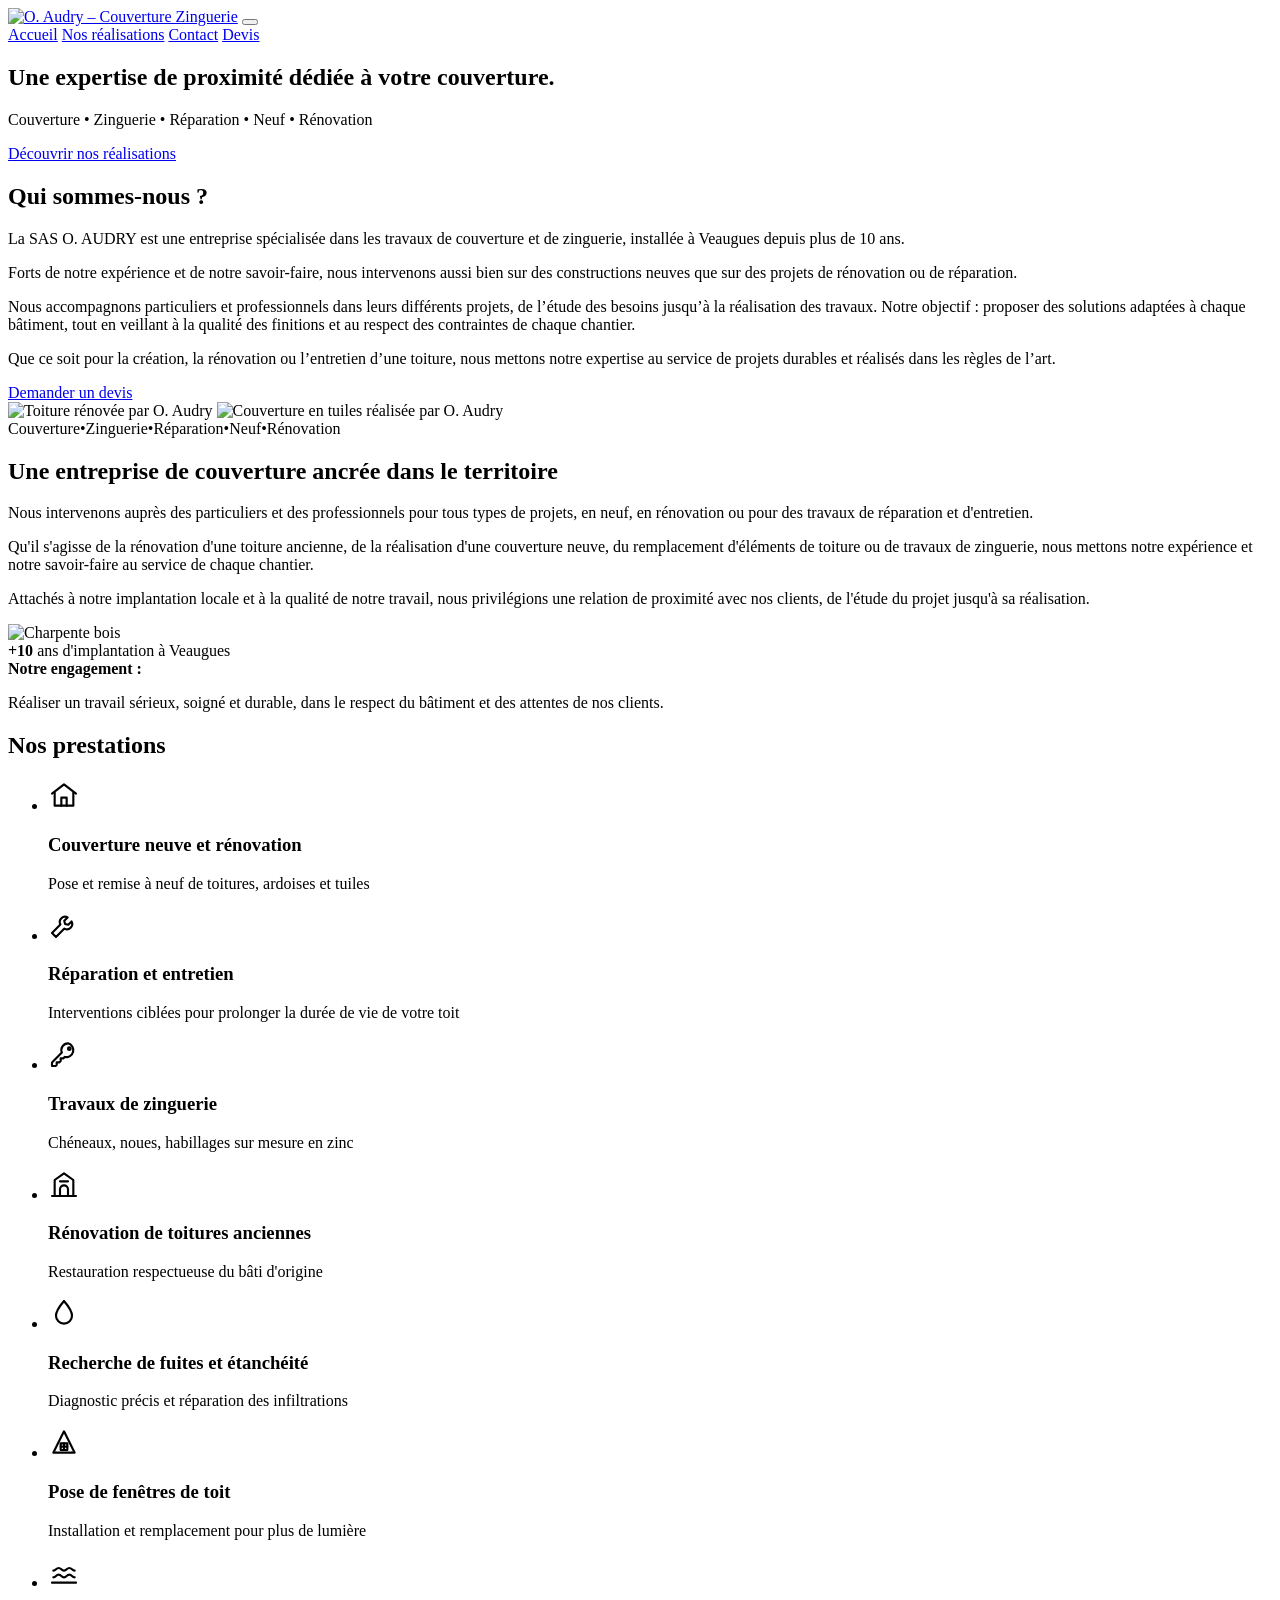
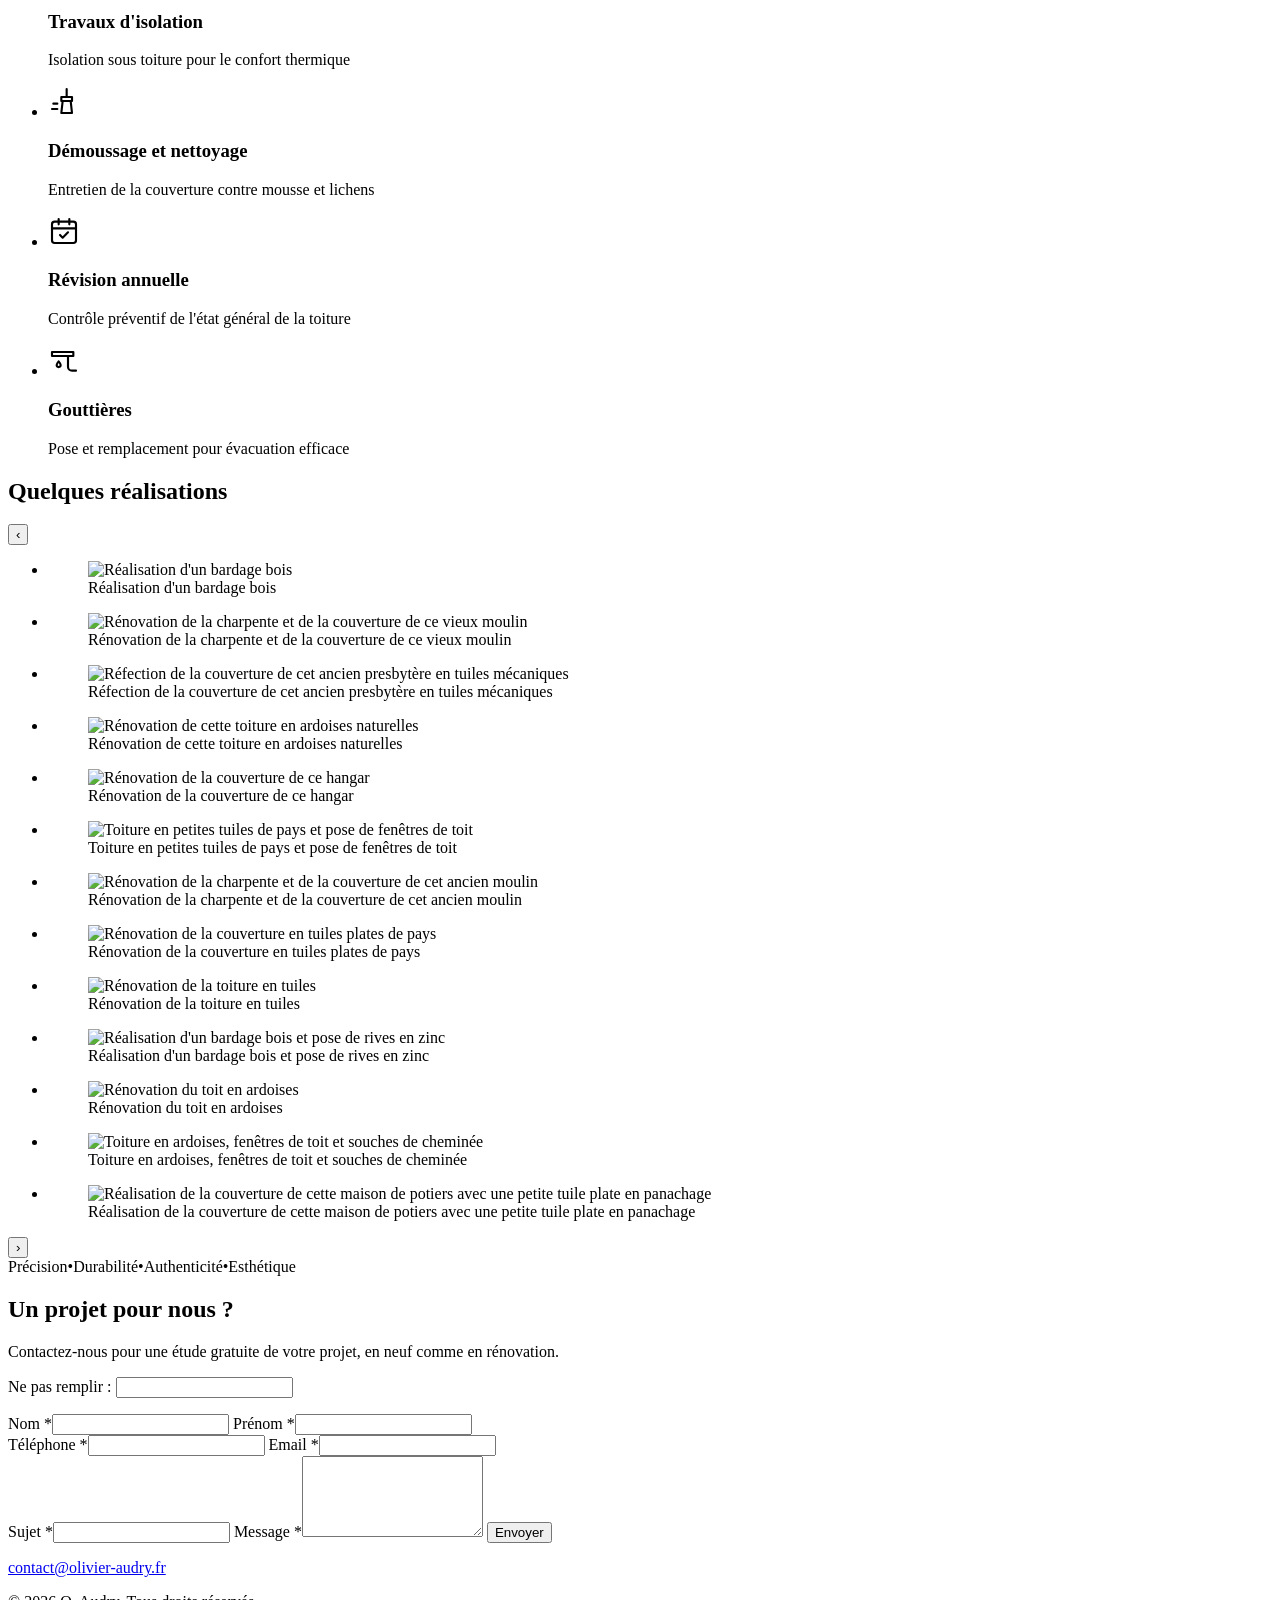
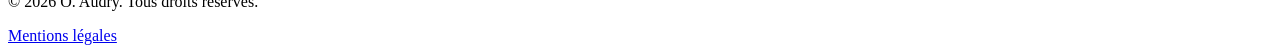
==== site/index.html @ d24fd092 "Formulaire de contact envoyé par e-mail via FormSubmit Co-Authored-By: Claude Opus 5.5 <noreply@anth" ====
<!doctype html>
<html lang="fr">
<head>
  <meta charset="utf-8">
  <meta name="viewport" content="width=device-width, initial-scale=1">
  <title>O. Audry – Couverture et zinguerie à Veaugues (18)</title>
  <meta name="description" content="SAS O. Audry, couvreur-zingueur à Veaugues depuis plus de 10 ans : couverture neuve et rénovation, zinguerie, réparation, entretien de toiture. Devis gratuit.">
  <meta property="og:title" content="O. Audry – Couverture et zinguerie à Veaugues (18)">
  <meta property="og:description" content="SAS O. Audry, couvreur-zingueur à Veaugues depuis plus de 10 ans : couverture neuve et rénovation, zinguerie, réparation, entretien de toiture. Devis gratuit.">
  <meta property="og:image" content="/images/hero-maison.jpg">
  <link rel="icon" href="/images/logo.png">
  <link rel="preconnect" href="https://fonts.googleapis.com">
  <link rel="preconnect" href="https://fonts.gstatic.com" crossorigin>
  <link href="https://fonts.googleapis.com/css2?family=Fraunces:opsz,wght@9..144,500;9..144,600&family=Instrument+Sans:wght@400;600;700&display=swap" rel="stylesheet">
  <link rel="stylesheet" href="/css/style.css">
</head>
<body>

<header class="entete">
  <div class="conteneur entete-inner">
    <a href="#accueil" class="logo"><img src="/images/logo.png" alt="O. Audry – Couverture Zinguerie" width="160" height="78"></a>
    <button class="menu-bouton" aria-expanded="false" aria-controls="menu" aria-label="Ouvrir le menu">
      <span></span><span></span><span></span>
    </button>
    <nav id="menu" class="menu">
      <a href="#accueil">Accueil</a>
      <a href="#realisations">Nos réalisations</a>
      <a href="#contact">Contact</a>
      <a href="#contact" class="bouton bouton-contour">Devis</a>
    </nav>
  </div>
</header>

<main>

  <section id="accueil" class="hero" style="--hero-image: url('/images/hero-maison.jpg')">
    <div class="conteneur hero-contenu">
      <h1>Une expertise de proximité dédiée à <span class="orange">votre couverture.</span></h1>
      <p class="hero-sous-titre">Couverture • Zinguerie • Réparation • Neuf • Rénovation</p>
      <a href="#realisations" class="bouton">Découvrir nos réalisations</a>
    </div>
  </section>

  <section class="section qui">
    <div class="conteneur">
      <h2>Qui sommes-nous ?</h2>
      <div class="qui-texte">
        <p>La SAS O. AUDRY est une entreprise spécialisée dans les travaux de couverture et de zinguerie, installée à Veaugues depuis plus de 10 ans.</p>
        <p>Forts de notre expérience et de notre savoir-faire, nous intervenons aussi bien sur des constructions neuves que sur des projets de rénovation ou de réparation.</p>
        <p>Nous accompagnons particuliers et professionnels dans leurs différents projets, de l’étude des besoins jusqu’à la réalisation des travaux. Notre objectif : proposer des solutions adaptées à chaque bâtiment, tout en veillant à la qualité des finitions et au respect des contraintes de chaque chantier.</p>
        <p>Que ce soit pour la création, la rénovation ou l’entretien d’une toiture, nous mettons notre expertise au service de projets durables et réalisés dans les règles de l’art.</p>
      </div>
      <a href="#contact" class="bouton">Demander un devis</a>
      <div class="qui-photos">
        <img src="/images/apropos-1.jpg" alt="Toiture rénovée par O. Audry" loading="lazy">
        <img src="/images/apropos-2.jpg" alt="Couverture en tuiles réalisée par O. Audry" loading="lazy">
      </div>
    </div>
  </section>

  <div class="bandeau"><span>Couverture</span><span class="sep">•</span><span>Zinguerie</span><span class="sep">•</span><span>Réparation</span><span class="sep">•</span><span>Neuf</span><span class="sep">•</span><span>Rénovation</span></div>

  <section class="section entreprise">
    <div class="conteneur entreprise-grille">
      <div class="entreprise-texte">
        <h2>Une entreprise de couverture ancrée <span class="orange">dans le territoire</span></h2>
        <p>Nous intervenons auprès des particuliers et des professionnels pour tous types de projets, en neuf, en rénovation ou pour des travaux de réparation et d&#x27;entretien.</p>
        <p>Qu&#x27;il s&#x27;agisse de la rénovation d&#x27;une toiture ancienne, de la réalisation d&#x27;une couverture neuve, du remplacement d&#x27;éléments de toiture ou de travaux de zinguerie, nous mettons notre expérience et notre savoir-faire au service de chaque chantier.</p>
        <p>Attachés à notre implantation locale et à la qualité de notre travail, nous privilégions une relation de proximité avec nos clients, de l&#x27;étude du projet jusqu&#x27;à sa réalisation.</p>
      </div>
      <div class="entreprise-visuel">
        <img src="/images/charpente.jpg" alt="Charpente bois" loading="lazy">
        <div class="chiffre">
          <strong>+10</strong>
          <span>ans d&#x27;implantation à Veaugues</span>
        </div>
      </div>
    </div>
    <div class="conteneur">
      <div class="engagement">
        <strong>Notre engagement :</strong>
        <p>Réaliser un travail sérieux, soigné et durable, dans le respect du bâtiment et des attentes de nos clients.</p>
      </div>
    </div>
  </section>

  <section id="prestations" class="section prestations">
    <div class="conteneur">
      <h2>Nos prestations</h2>
      <ul class="prestations-grille">
        <li><svg viewBox="0 0 24 24" width="32" height="32" fill="none" stroke="currentColor" stroke-width="1.6" stroke-linecap="round" stroke-linejoin="round" aria-hidden="true"><path d="M3 11 12 4l9 7"/><path d="M5 10v10h14V10"/><path d="M10 20v-6h4v6"/></svg><div><h3>Couverture neuve et rénovation</h3><p>Pose et remise à neuf de toitures, ardoises et tuiles</p></div></li>
        <li><svg viewBox="0 0 24 24" width="32" height="32" fill="none" stroke="currentColor" stroke-width="1.6" stroke-linecap="round" stroke-linejoin="round" aria-hidden="true"><path d="M14.7 6.3a4 4 0 0 0-5.4 5.4L3 18l3 3 6.3-6.3a4 4 0 0 0 5.4-5.4l-2.5 2.5-2.4-.6-.6-2.4z"/></svg><div><h3>Réparation et entretien</h3><p>Interventions ciblées pour prolonger la durée de vie de votre toit</p></div></li>
        <li><svg viewBox="0 0 24 24" width="32" height="32" fill="none" stroke="currentColor" stroke-width="1.6" stroke-linecap="round" stroke-linejoin="round" aria-hidden="true"><path d="M15 4a5 5 0 0 0-4.6 6.9L3 18.3V21h2.7l.8-.8v-1.9h1.9l1.1-1.1v-1.9h1.9l1.1-1.1A5 5 0 1 0 15 4z"/><circle cx="16" cy="8" r="1"/></svg><div><h3>Travaux de zinguerie</h3><p>Chéneaux, noues, habillages sur mesure en zinc</p></div></li>
        <li><svg viewBox="0 0 24 24" width="32" height="32" fill="none" stroke="currentColor" stroke-width="1.6" stroke-linecap="round" stroke-linejoin="round" aria-hidden="true"><path d="M3 21h18"/><path d="M5 21V9l7-5 7 5v12"/><path d="M9 21v-5a3 3 0 0 1 6 0v5"/><path d="M9 10h6"/></svg><div><h3>Rénovation de toitures anciennes</h3><p>Restauration respectueuse du bâti d&#x27;origine</p></div></li>
        <li><svg viewBox="0 0 24 24" width="32" height="32" fill="none" stroke="currentColor" stroke-width="1.6" stroke-linecap="round" stroke-linejoin="round" aria-hidden="true"><path d="M12 3s6 7 6 11a6 6 0 0 1-12 0c0-4 6-11 6-11z"/></svg><div><h3>Recherche de fuites et étanchéité</h3><p>Diagnostic précis et réparation des infiltrations</p></div></li>
        <li><svg viewBox="0 0 24 24" width="32" height="32" fill="none" stroke="currentColor" stroke-width="1.6" stroke-linecap="round" stroke-linejoin="round" aria-hidden="true"><path d="M4 20 12 4l8 16z"/><path d="M9.5 13h5v5h-5z"/><path d="M12 13v5M9.5 15.5h5"/></svg><div><h3>Pose de fenêtres de toit</h3><p>Installation et remplacement pour plus de lumière</p></div></li>
        <li><svg viewBox="0 0 24 24" width="32" height="32" fill="none" stroke="currentColor" stroke-width="1.6" stroke-linecap="round" stroke-linejoin="round" aria-hidden="true"><path d="M3 20h18"/><path d="M4 16c2 0 2-2 4-2s2 2 4 2 2-2 4-2 2 2 4 2"/><path d="M4 11c2 0 2-2 4-2s2 2 4 2 2-2 4-2 2 2 4 2"/></svg><div><h3>Travaux d&#x27;isolation</h3><p>Isolation sous toiture pour le confort thermique</p></div></li>
        <li><svg viewBox="0 0 24 24" width="32" height="32" fill="none" stroke="currentColor" stroke-width="1.6" stroke-linecap="round" stroke-linejoin="round" aria-hidden="true"><path d="M14 3v6"/><path d="M10 9h8v3h-8z"/><path d="M11 12l-1 9h8l-1-9"/><path d="M4 14h3M3 18h4"/></svg><div><h3>Démoussage et nettoyage</h3><p>Entretien de la couverture contre mousse et lichens</p></div></li>
        <li><svg viewBox="0 0 24 24" width="32" height="32" fill="none" stroke="currentColor" stroke-width="1.6" stroke-linecap="round" stroke-linejoin="round" aria-hidden="true"><rect x="3" y="5" width="18" height="16" rx="2"/><path d="M3 10h18M8 3v4M16 3v4"/><path d="m9 15 2 2 4-4"/></svg><div><h3>Révision annuelle</h3><p>Contrôle préventif de l&#x27;état général de la toiture</p></div></li>
        <li><svg viewBox="0 0 24 24" width="32" height="32" fill="none" stroke="currentColor" stroke-width="1.6" stroke-linecap="round" stroke-linejoin="round" aria-hidden="true"><path d="M3 6h16v3H3z"/><path d="M15 9v8a3 3 0 0 0 3 3h3"/><path d="M8 13s-1.5 1.8-1.5 2.8a1.5 1.5 0 0 0 3 0C9.5 14.8 8 13 8 13z"/></svg><div><h3>Gouttières</h3><p>Pose et remplacement pour évacuation efficace</p></div></li>
      </ul>
    </div>
  </section>

  <section id="realisations" class="section realisations">
    <div class="conteneur">
      <h2>Quelques réalisations</h2>
      <div class="carrousel">
        <button class="carrousel-fleche precedent" aria-label="Réalisation précédente">‹</button>
        <ul class="carrousel-piste">
          <li><figure><img src="/images/real-01-bardage-bois.jpg" alt="Réalisation d&#x27;un bardage bois" loading="lazy"><figcaption>Réalisation d&#x27;un bardage bois</figcaption></figure></li>
          <li><figure><img src="/images/real-02-vieux-moulin.jpg" alt="Rénovation de la charpente et de la couverture de ce vieux moulin" loading="lazy"><figcaption>Rénovation de la charpente et de la couverture de ce vieux moulin</figcaption></figure></li>
          <li><figure><img src="/images/real-03-presbytere.jpg" alt="Réfection de la couverture de cet ancien presbytère en tuiles mécaniques" loading="lazy"><figcaption>Réfection de la couverture de cet ancien presbytère en tuiles mécaniques</figcaption></figure></li>
          <li><figure><img src="/images/real-04-ardoises-naturelles.jpg" alt="Rénovation de cette toiture en ardoises naturelles" loading="lazy"><figcaption>Rénovation de cette toiture en ardoises naturelles</figcaption></figure></li>
          <li><figure><img src="/images/real-05-hangar.jpg" alt="Rénovation de la couverture de ce hangar" loading="lazy"><figcaption>Rénovation de la couverture de ce hangar</figcaption></figure></li>
          <li><figure><img src="/images/real-06-tuiles-de-pays-fenetres.jpg" alt="Toiture en petites tuiles de pays et pose de fenêtres de toit" loading="lazy"><figcaption>Toiture en petites tuiles de pays et pose de fenêtres de toit</figcaption></figure></li>
          <li><figure><img src="/images/real-07-ancien-moulin.jpg" alt="Rénovation de la charpente et de la couverture de cet ancien moulin" loading="lazy"><figcaption>Rénovation de la charpente et de la couverture de cet ancien moulin</figcaption></figure></li>
          <li><figure><img src="/images/real-08-tuiles-plates.jpg" alt="Rénovation de la couverture en tuiles plates de pays" loading="lazy"><figcaption>Rénovation de la couverture en tuiles plates de pays</figcaption></figure></li>
          <li><figure><img src="/images/real-09-toiture-tuiles.jpg" alt="Rénovation de la toiture en tuiles" loading="lazy"><figcaption>Rénovation de la toiture en tuiles</figcaption></figure></li>
          <li><figure><img src="/images/real-10-bardage-rives-zinc.jpg" alt="Réalisation d&#x27;un bardage bois et pose de rives en zinc" loading="lazy"><figcaption>Réalisation d&#x27;un bardage bois et pose de rives en zinc</figcaption></figure></li>
          <li><figure><img src="/images/real-11-toit-ardoises.jpg" alt="Rénovation du toit en ardoises" loading="lazy"><figcaption>Rénovation du toit en ardoises</figcaption></figure></li>
          <li><figure><img src="/images/real-12-ardoises-fenetres-souches.jpg" alt="Toiture en ardoises, fenêtres de toit et souches de cheminée" loading="lazy"><figcaption>Toiture en ardoises, fenêtres de toit et souches de cheminée</figcaption></figure></li>
          <li><figure><img src="/images/real-13-maison-potiers.jpg" alt="Réalisation de la couverture de cette maison de potiers avec une petite tuile plate en panachage" loading="lazy"><figcaption>Réalisation de la couverture de cette maison de potiers avec une petite tuile plate en panachage</figcaption></figure></li>
        </ul>
        <button class="carrousel-fleche suivant" aria-label="Réalisation suivante">›</button>
      </div>
    </div>
  </section>

  <div class="bandeau"><span>Précision</span><span class="sep">•</span><span>Durabilité</span><span class="sep">•</span><span>Authenticité</span><span class="sep">•</span><span>Esthétique</span></div>

  <section id="contact" class="section contact">
    <div class="conteneur conteneur-etroit">
      <h2>Un projet pour nous ?</h2>
      <p class="contact-intro">Contactez-nous pour une étude gratuite de votre projet, en neuf comme en rénovation.</p>
      <form method="POST" action="https://formsubmit.co/olivieraudry@orange.fr" class="formulaire">
        <input type="hidden" name="_subject" value="Nouvelle demande depuis le site olivier-audry.fr">
        <input type="hidden" name="_next" value="https://olivier-audry.fr/merci.html">
        <input type="hidden" name="_template" value="table">
        <p class="cache"><label>Ne pas remplir : <input name="_honey" tabindex="-1" autocomplete="off"></label></p>
        <div class="champs-2">
          <label>Nom *<input type="text" name="nom" required autocomplete="family-name"></label>
          <label>Prénom *<input type="text" name="prenom" required autocomplete="given-name"></label>
        </div>
        <div class="champs-2">
          <label>Téléphone *<input type="tel" name="telephone" required autocomplete="tel"></label>
          <label>Email *<input type="email" name="email" required autocomplete="email"></label>
        </div>
        <label>Sujet *<input type="text" name="sujet" required></label>
        <label>Message *<textarea name="message" rows="5" required></textarea></label>
        <button type="submit" class="bouton">Envoyer</button>
      </form>
      <p class="contact-direct">
        <a href="mailto:contact@olivier-audry.fr">contact@olivier-audry.fr</a>
      </p>
    </div>
  </section>

</main>

<footer class="pied">
  <div class="conteneur pied-inner">
    <p>© 2026 O. Audry. Tous droits réservés.</p>
    <a href="/mentions-legales.html">Mentions légales</a>
  </div>
</footer>

<script src="/js/main.js"></script>
</body>
</html>
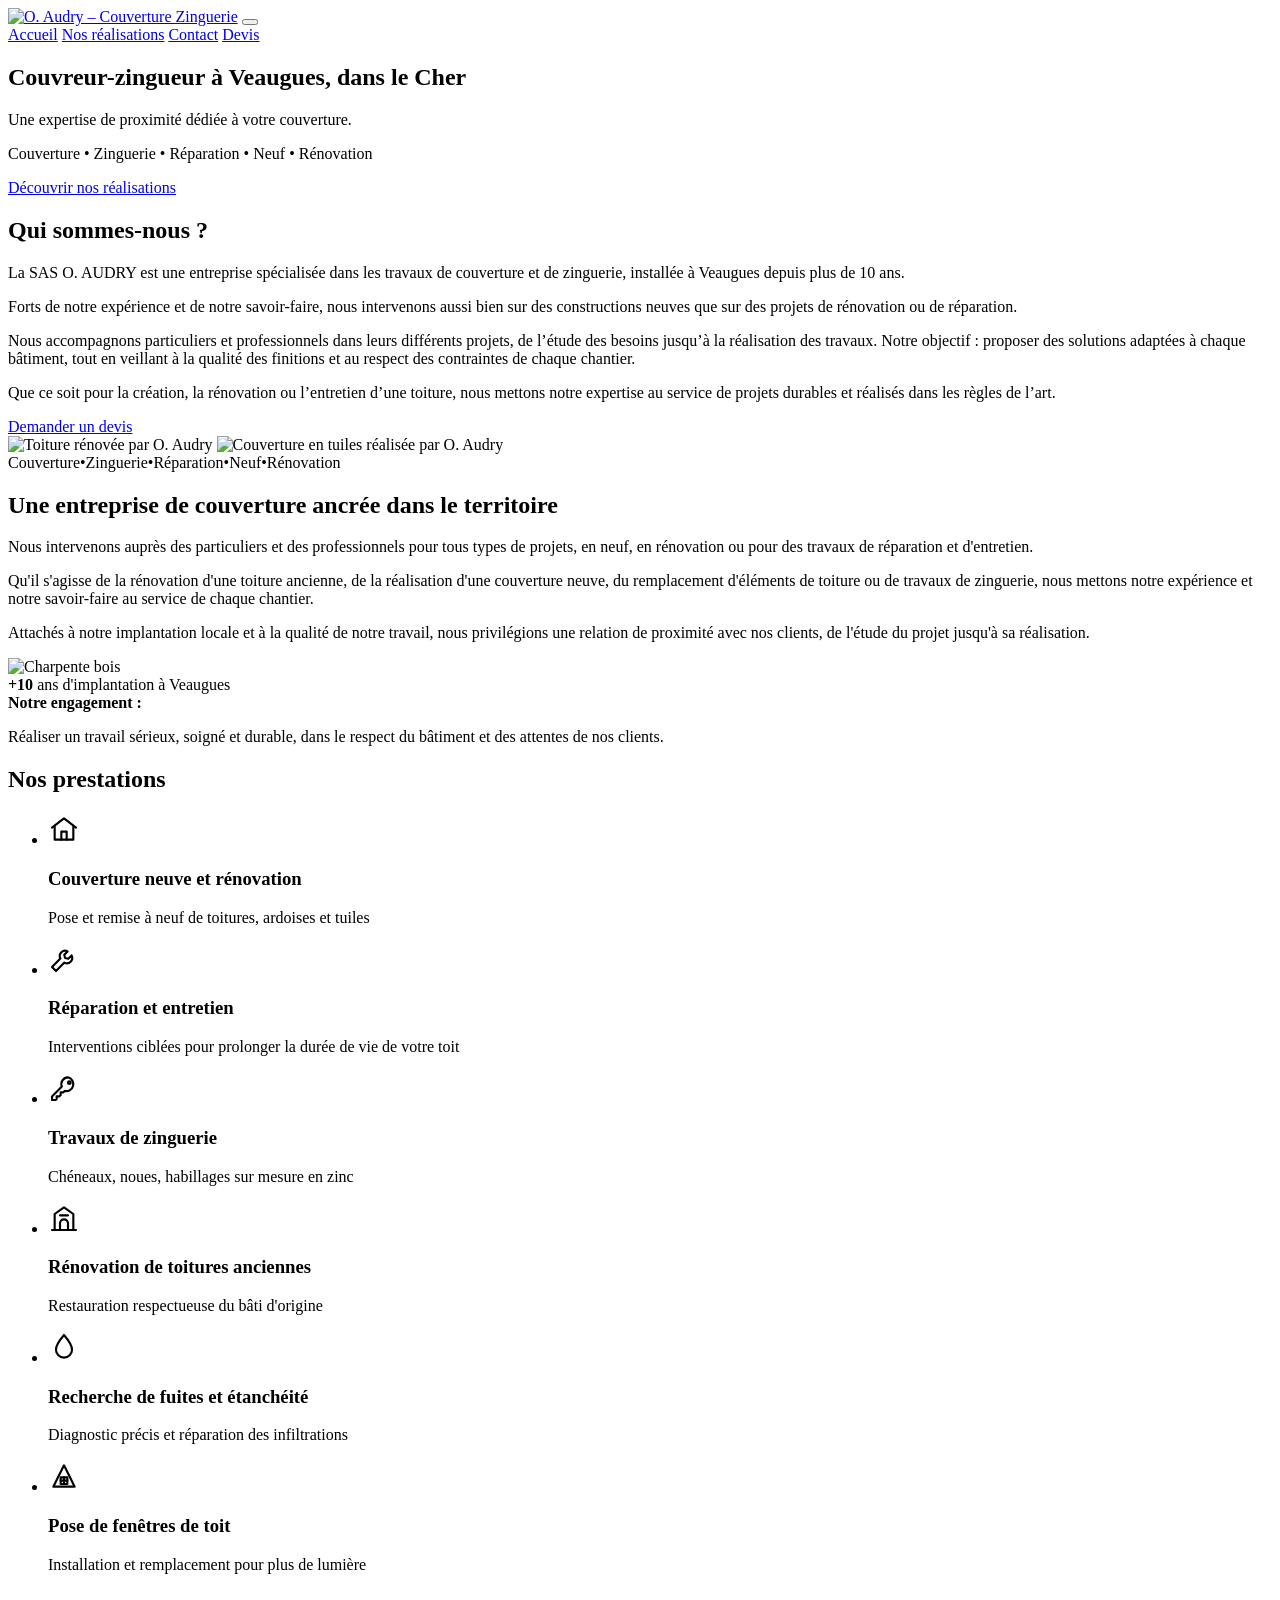
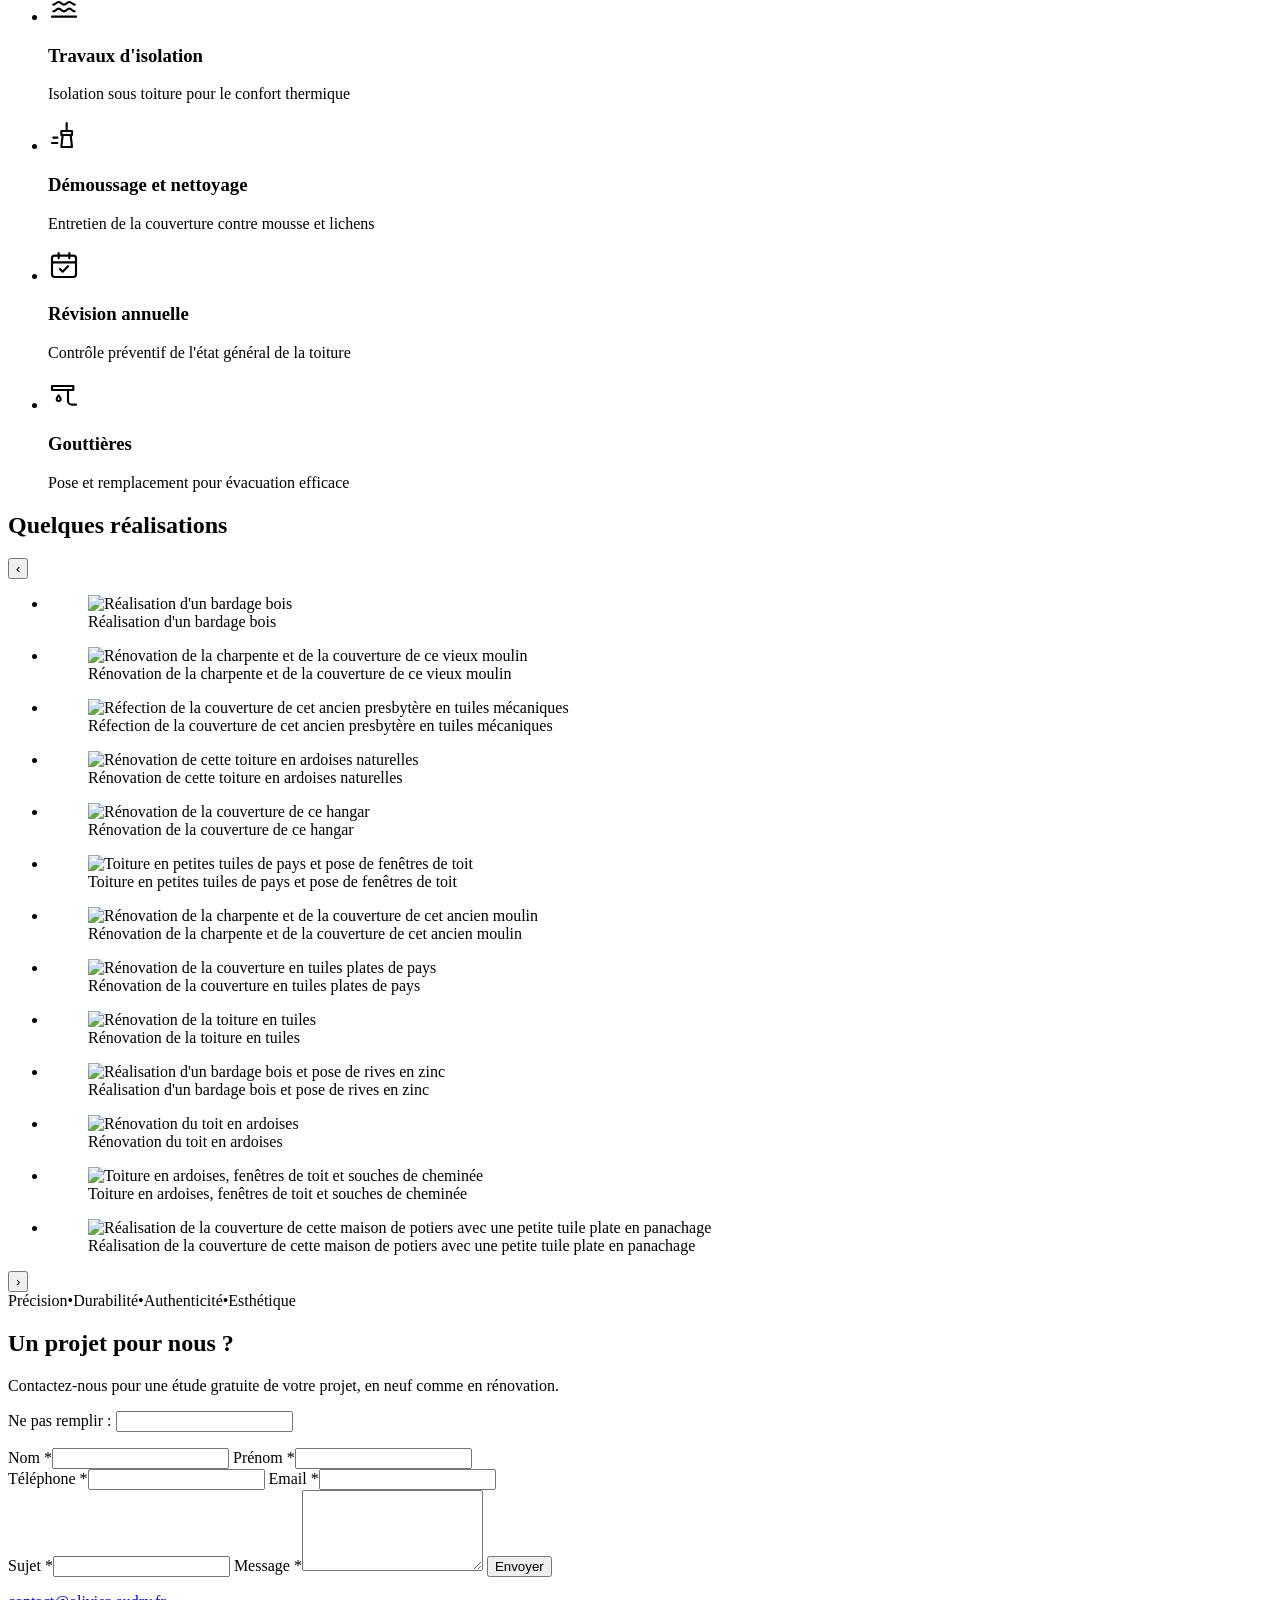
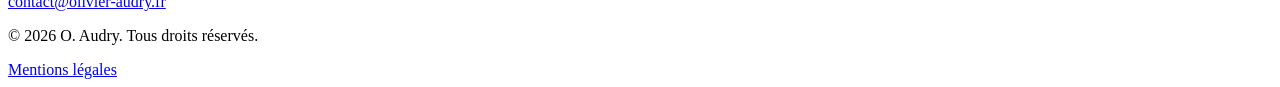
==== commit fef10a3f: "Référencement : titre et H1 ciblés, fiche entreprise schema.org, sitemap, robots, photos allégées Co" ====
--- a/site/index.html
+++ b/site/index.html
@@ -3,12 +3,127 @@
 <head>
   <meta charset="utf-8">
   <meta name="viewport" content="width=device-width, initial-scale=1">
-  <title>O. Audry – Couverture et zinguerie à Veaugues (18)</title>
-  <meta name="description" content="SAS O. Audry, couvreur-zingueur à Veaugues depuis plus de 10 ans : couverture neuve et rénovation, zinguerie, réparation, entretien de toiture. Devis gratuit.">
-  <meta property="og:title" content="O. Audry – Couverture et zinguerie à Veaugues (18)">
-  <meta property="og:description" content="SAS O. Audry, couvreur-zingueur à Veaugues depuis plus de 10 ans : couverture neuve et rénovation, zinguerie, réparation, entretien de toiture. Devis gratuit.">
-  <meta property="og:image" content="/images/hero-maison.jpg">
+  <title>Couvreur zingueur à Veaugues (18) – O. Audry</title>
+  <meta name="description" content="O. Audry, couvreur-zingueur à Veaugues (Cher) depuis plus de 10 ans : couverture neuve et rénovation, zinguerie, réparation et entretien de toiture. Devis gratuit.">
+  <link rel="canonical" href="https://olivier-audry.fr/">
+  <meta property="og:type" content="website">
+  <meta property="og:locale" content="fr_FR">
+  <meta property="og:site_name" content="O. Audry – Couverture Zinguerie">
+  <meta property="og:url" content="https://olivier-audry.fr/">
+  <meta property="og:title" content="Couvreur zingueur à Veaugues (18) – O. Audry">
+  <meta property="og:description" content="O. Audry, couvreur-zingueur à Veaugues (Cher) depuis plus de 10 ans : couverture neuve et rénovation, zinguerie, réparation et entretien de toiture. Devis gratuit.">
+  <meta property="og:image" content="https://olivier-audry.fr/images/hero-maison.jpg">
+  <meta name="twitter:card" content="summary_large_image">
+  <meta name="theme-color" content="#df5b15">
   <link rel="icon" href="/images/logo.png">
+  <link rel="preload" as="image" href="/images/hero-maison.jpg">
+  <script type="application/ld+json">{
+  "@context": "https://schema.org",
+  "@type": "RoofingContractor",
+  "@id": "https://olivier-audry.fr/#entreprise",
+  "name": "O. Audry – Couverture Zinguerie",
+  "legalName": "SASU O. AUDRY",
+  "description": "O. Audry, couvreur-zingueur à Veaugues (Cher) depuis plus de 10 ans : couverture neuve et rénovation, zinguerie, réparation et entretien de toiture. Devis gratuit.",
+  "url": "https://olivier-audry.fr/",
+  "logo": "https://olivier-audry.fr/images/logo.png",
+  "image": "https://olivier-audry.fr/images/hero-maison.jpg",
+  "email": "contact@olivier-audry.fr",
+  "vatID": "FR35808145064",
+  "address": {
+    "@type": "PostalAddress",
+    "streetAddress": "29 Route de Vinon",
+    "postalCode": "18300",
+    "addressLocality": "Veaugues",
+    "addressRegion": "Centre-Val de Loire",
+    "addressCountry": "FR"
+  },
+  "areaServed": {
+    "@type": "AdministrativeArea",
+    "name": "Cher (18)"
+  },
+  "makesOffer": [
+    {
+      "@type": "Offer",
+      "itemOffered": {
+        "@type": "Service",
+        "name": "Couverture neuve et rénovation",
+        "description": "Pose et remise à neuf de toitures, ardoises et tuiles"
+      }
+    },
+    {
+      "@type": "Offer",
+      "itemOffered": {
+        "@type": "Service",
+        "name": "Réparation et entretien",
+        "description": "Interventions ciblées pour prolonger la durée de vie de votre toit"
+      }
+    },
+    {
+      "@type": "Offer",
+      "itemOffered": {
+        "@type": "Service",
+        "name": "Travaux de zinguerie",
+        "description": "Chéneaux, noues, habillages sur mesure en zinc"
+      }
+    },
+    {
+      "@type": "Offer",
+      "itemOffered": {
+        "@type": "Service",
+        "name": "Rénovation de toitures anciennes",
+        "description": "Restauration respectueuse du bâti d'origine"
+      }
+    },
+    {
+      "@type": "Offer",
+      "itemOffered": {
+        "@type": "Service",
+        "name": "Recherche de fuites et étanchéité",
+        "description": "Diagnostic précis et réparation des infiltrations"
+      }
+    },
+    {
+      "@type": "Offer",
+      "itemOffered": {
+        "@type": "Service",
+        "name": "Pose de fenêtres de toit",
+        "description": "Installation et remplacement pour plus de lumière"
+      }
+    },
+    {
+      "@type": "Offer",
+      "itemOffered": {
+        "@type": "Service",
+        "name": "Travaux d'isolation",
+        "description": "Isolation sous toiture pour le confort thermique"
+      }
+    },
+    {
+      "@type": "Offer",
+      "itemOffered": {
+        "@type": "Service",
+        "name": "Démoussage et nettoyage",
+        "description": "Entretien de la couverture contre mousse et lichens"
+      }
+    },
+    {
+      "@type": "Offer",
+      "itemOffered": {
+        "@type": "Service",
+        "name": "Révision annuelle",
+        "description": "Contrôle préventif de l'état général de la toiture"
+      }
+    },
+    {
+      "@type": "Offer",
+      "itemOffered": {
+        "@type": "Service",
+        "name": "Gouttières",
+        "description": "Pose et remplacement pour évacuation efficace"
+      }
+    }
+  ]
+}</script>
   <link rel="preconnect" href="https://fonts.googleapis.com">
   <link rel="preconnect" href="https://fonts.gstatic.com" crossorigin>
   <link href="https://fonts.googleapis.com/css2?family=Fraunces:opsz,wght@9..144,500;9..144,600&family=Instrument+Sans:wght@400;600;700&display=swap" rel="stylesheet">
@@ -35,7 +150,8 @@
 
   <section id="accueil" class="hero" style="--hero-image: url('/images/hero-maison.jpg')">
     <div class="conteneur hero-contenu">
-      <h1>Une expertise de proximité dédiée à <span class="orange">votre couverture.</span></h1>
+      <h1 class="hero-surtitre">Couvreur-zingueur à Veaugues, dans le Cher</h1>
+      <p class="hero-titre">Une expertise de proximité dédiée à <span class="orange">votre couverture.</span></p>
       <p class="hero-sous-titre">Couverture • Zinguerie • Réparation • Neuf • Rénovation</p>
       <a href="#realisations" class="bouton">Découvrir nos réalisations</a>
     </div>
@@ -108,19 +224,19 @@
       <div class="carrousel">
         <button class="carrousel-fleche precedent" aria-label="Réalisation précédente">‹</button>
         <ul class="carrousel-piste">
-          <li><figure><img src="/images/real-01-bardage-bois.jpg" alt="Réalisation d&#x27;un bardage bois" loading="lazy"><figcaption>Réalisation d&#x27;un bardage bois</figcaption></figure></li>
-          <li><figure><img src="/images/real-02-vieux-moulin.jpg" alt="Rénovation de la charpente et de la couverture de ce vieux moulin" loading="lazy"><figcaption>Rénovation de la charpente et de la couverture de ce vieux moulin</figcaption></figure></li>
-          <li><figure><img src="/images/real-03-presbytere.jpg" alt="Réfection de la couverture de cet ancien presbytère en tuiles mécaniques" loading="lazy"><figcaption>Réfection de la couverture de cet ancien presbytère en tuiles mécaniques</figcaption></figure></li>
-          <li><figure><img src="/images/real-04-ardoises-naturelles.jpg" alt="Rénovation de cette toiture en ardoises naturelles" loading="lazy"><figcaption>Rénovation de cette toiture en ardoises naturelles</figcaption></figure></li>
-          <li><figure><img src="/images/real-05-hangar.jpg" alt="Rénovation de la couverture de ce hangar" loading="lazy"><figcaption>Rénovation de la couverture de ce hangar</figcaption></figure></li>
-          <li><figure><img src="/images/real-06-tuiles-de-pays-fenetres.jpg" alt="Toiture en petites tuiles de pays et pose de fenêtres de toit" loading="lazy"><figcaption>Toiture en petites tuiles de pays et pose de fenêtres de toit</figcaption></figure></li>
-          <li><figure><img src="/images/real-07-ancien-moulin.jpg" alt="Rénovation de la charpente et de la couverture de cet ancien moulin" loading="lazy"><figcaption>Rénovation de la charpente et de la couverture de cet ancien moulin</figcaption></figure></li>
-          <li><figure><img src="/images/real-08-tuiles-plates.jpg" alt="Rénovation de la couverture en tuiles plates de pays" loading="lazy"><figcaption>Rénovation de la couverture en tuiles plates de pays</figcaption></figure></li>
-          <li><figure><img src="/images/real-09-toiture-tuiles.jpg" alt="Rénovation de la toiture en tuiles" loading="lazy"><figcaption>Rénovation de la toiture en tuiles</figcaption></figure></li>
-          <li><figure><img src="/images/real-10-bardage-rives-zinc.jpg" alt="Réalisation d&#x27;un bardage bois et pose de rives en zinc" loading="lazy"><figcaption>Réalisation d&#x27;un bardage bois et pose de rives en zinc</figcaption></figure></li>
-          <li><figure><img src="/images/real-11-toit-ardoises.jpg" alt="Rénovation du toit en ardoises" loading="lazy"><figcaption>Rénovation du toit en ardoises</figcaption></figure></li>
-          <li><figure><img src="/images/real-12-ardoises-fenetres-souches.jpg" alt="Toiture en ardoises, fenêtres de toit et souches de cheminée" loading="lazy"><figcaption>Toiture en ardoises, fenêtres de toit et souches de cheminée</figcaption></figure></li>
-          <li><figure><img src="/images/real-13-maison-potiers.jpg" alt="Réalisation de la couverture de cette maison de potiers avec une petite tuile plate en panachage" loading="lazy"><figcaption>Réalisation de la couverture de cette maison de potiers avec une petite tuile plate en panachage</figcaption></figure></li>
+          <li><figure tabindex="0"><img src="/images/real-01-bardage-bois.jpg" alt="Réalisation d&#x27;un bardage bois" loading="lazy"><figcaption>Réalisation d&#x27;un bardage bois</figcaption></figure></li>
+          <li><figure tabindex="0"><img src="/images/real-02-vieux-moulin.jpg" alt="Rénovation de la charpente et de la couverture de ce vieux moulin" loading="lazy"><figcaption>Rénovation de la charpente et de la couverture de ce vieux moulin</figcaption></figure></li>
+          <li><figure tabindex="0"><img src="/images/real-03-presbytere.jpg" alt="Réfection de la couverture de cet ancien presbytère en tuiles mécaniques" loading="lazy"><figcaption>Réfection de la couverture de cet ancien presbytère en tuiles mécaniques</figcaption></figure></li>
+          <li><figure tabindex="0"><img src="/images/real-04-ardoises-naturelles.jpg" alt="Rénovation de cette toiture en ardoises naturelles" loading="lazy"><figcaption>Rénovation de cette toiture en ardoises naturelles</figcaption></figure></li>
+          <li><figure tabindex="0"><img src="/images/real-05-hangar.jpg" alt="Rénovation de la couverture de ce hangar" loading="lazy"><figcaption>Rénovation de la couverture de ce hangar</figcaption></figure></li>
+          <li><figure tabindex="0"><img src="/images/real-06-tuiles-de-pays-fenetres.jpg" alt="Toiture en petites tuiles de pays et pose de fenêtres de toit" loading="lazy"><figcaption>Toiture en petites tuiles de pays et pose de fenêtres de toit</figcaption></figure></li>
+          <li><figure tabindex="0"><img src="/images/real-07-ancien-moulin.jpg" alt="Rénovation de la charpente et de la couverture de cet ancien moulin" loading="lazy"><figcaption>Rénovation de la charpente et de la couverture de cet ancien moulin</figcaption></figure></li>
+          <li><figure tabindex="0"><img src="/images/real-08-tuiles-plates.jpg" alt="Rénovation de la couverture en tuiles plates de pays" loading="lazy"><figcaption>Rénovation de la couverture en tuiles plates de pays</figcaption></figure></li>
+          <li><figure tabindex="0"><img src="/images/real-09-toiture-tuiles.jpg" alt="Rénovation de la toiture en tuiles" loading="lazy"><figcaption>Rénovation de la toiture en tuiles</figcaption></figure></li>
+          <li><figure tabindex="0"><img src="/images/real-10-bardage-rives-zinc.jpg" alt="Réalisation d&#x27;un bardage bois et pose de rives en zinc" loading="lazy"><figcaption>Réalisation d&#x27;un bardage bois et pose de rives en zinc</figcaption></figure></li>
+          <li><figure tabindex="0"><img src="/images/real-11-toit-ardoises.jpg" alt="Rénovation du toit en ardoises" loading="lazy"><figcaption>Rénovation du toit en ardoises</figcaption></figure></li>
+          <li><figure tabindex="0"><img src="/images/real-12-ardoises-fenetres-souches.jpg" alt="Toiture en ardoises, fenêtres de toit et souches de cheminée" loading="lazy"><figcaption>Toiture en ardoises, fenêtres de toit et souches de cheminée</figcaption></figure></li>
+          <li><figure tabindex="0"><img src="/images/real-13-maison-potiers.jpg" alt="Réalisation de la couverture de cette maison de potiers avec une petite tuile plate en panachage" loading="lazy"><figcaption>Réalisation de la couverture de cette maison de potiers avec une petite tuile plate en panachage</figcaption></figure></li>
         </ul>
         <button class="carrousel-fleche suivant" aria-label="Réalisation suivante">›</button>
       </div>
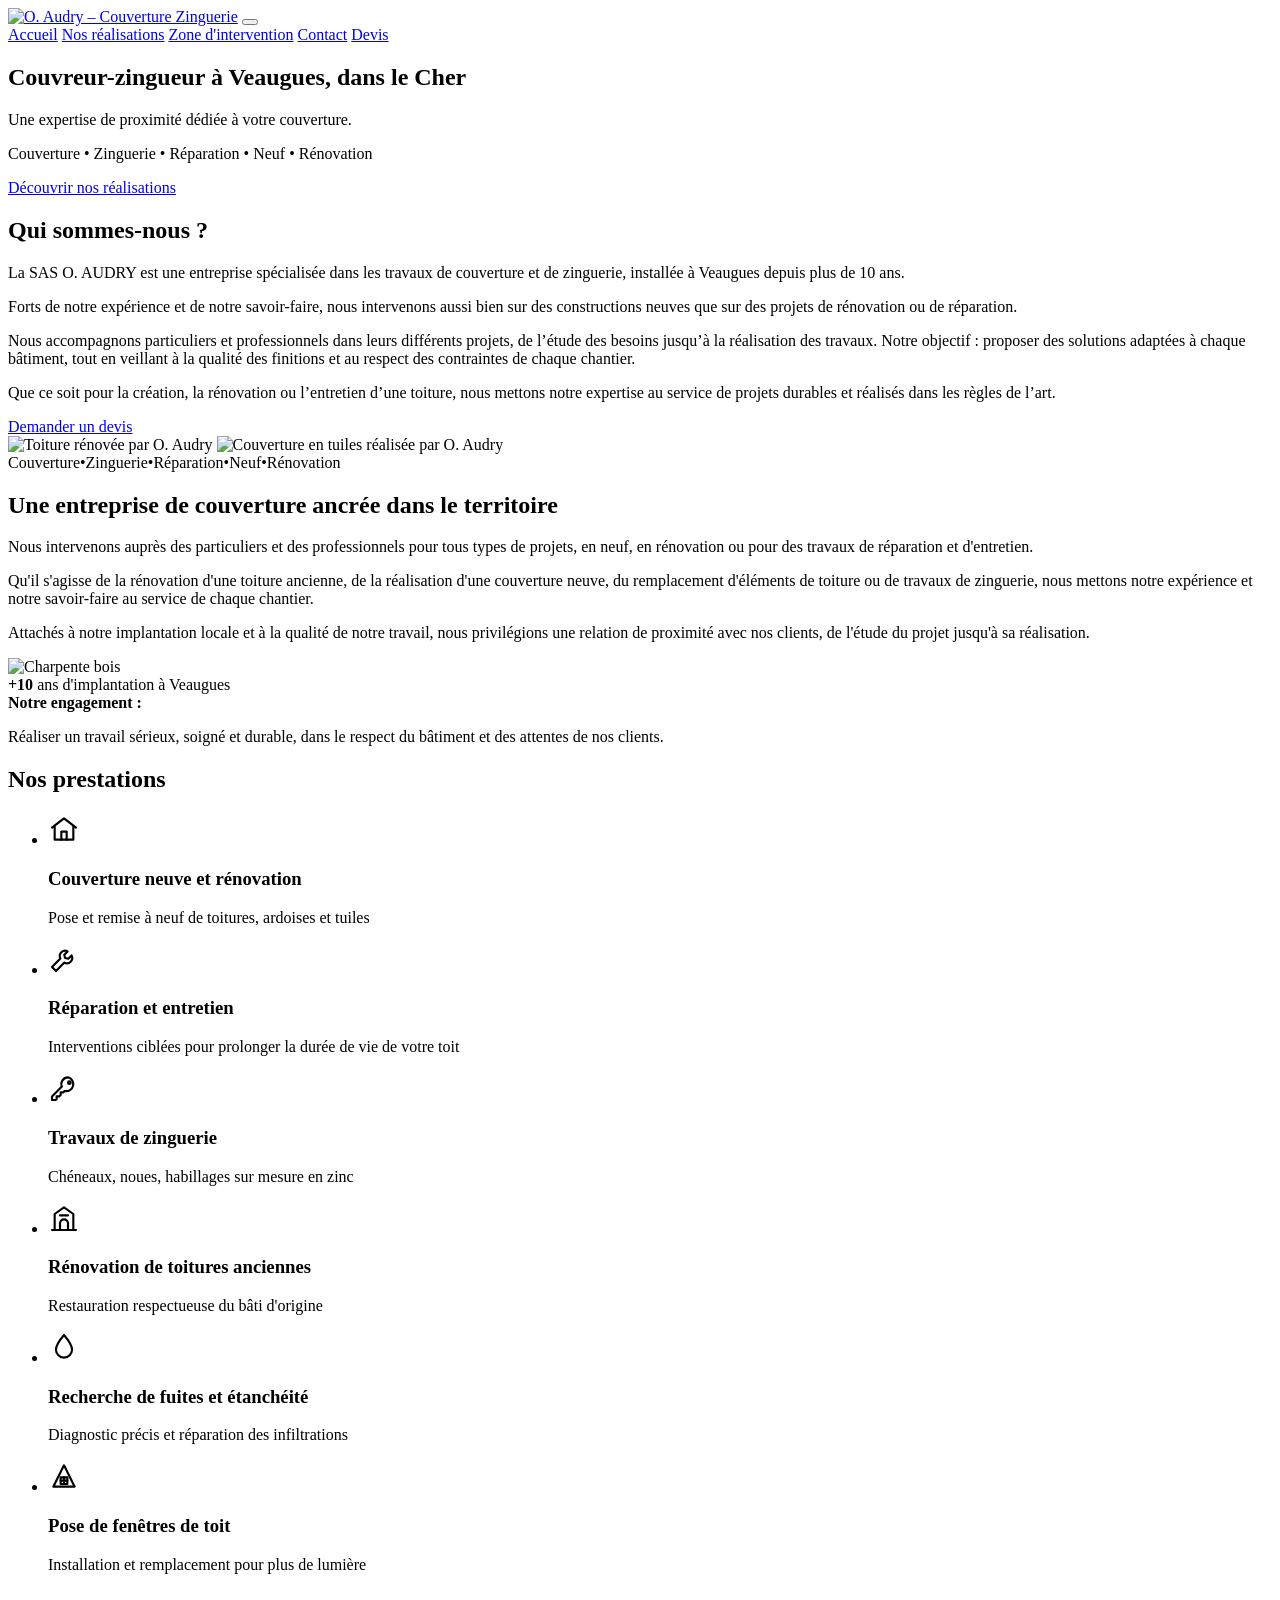
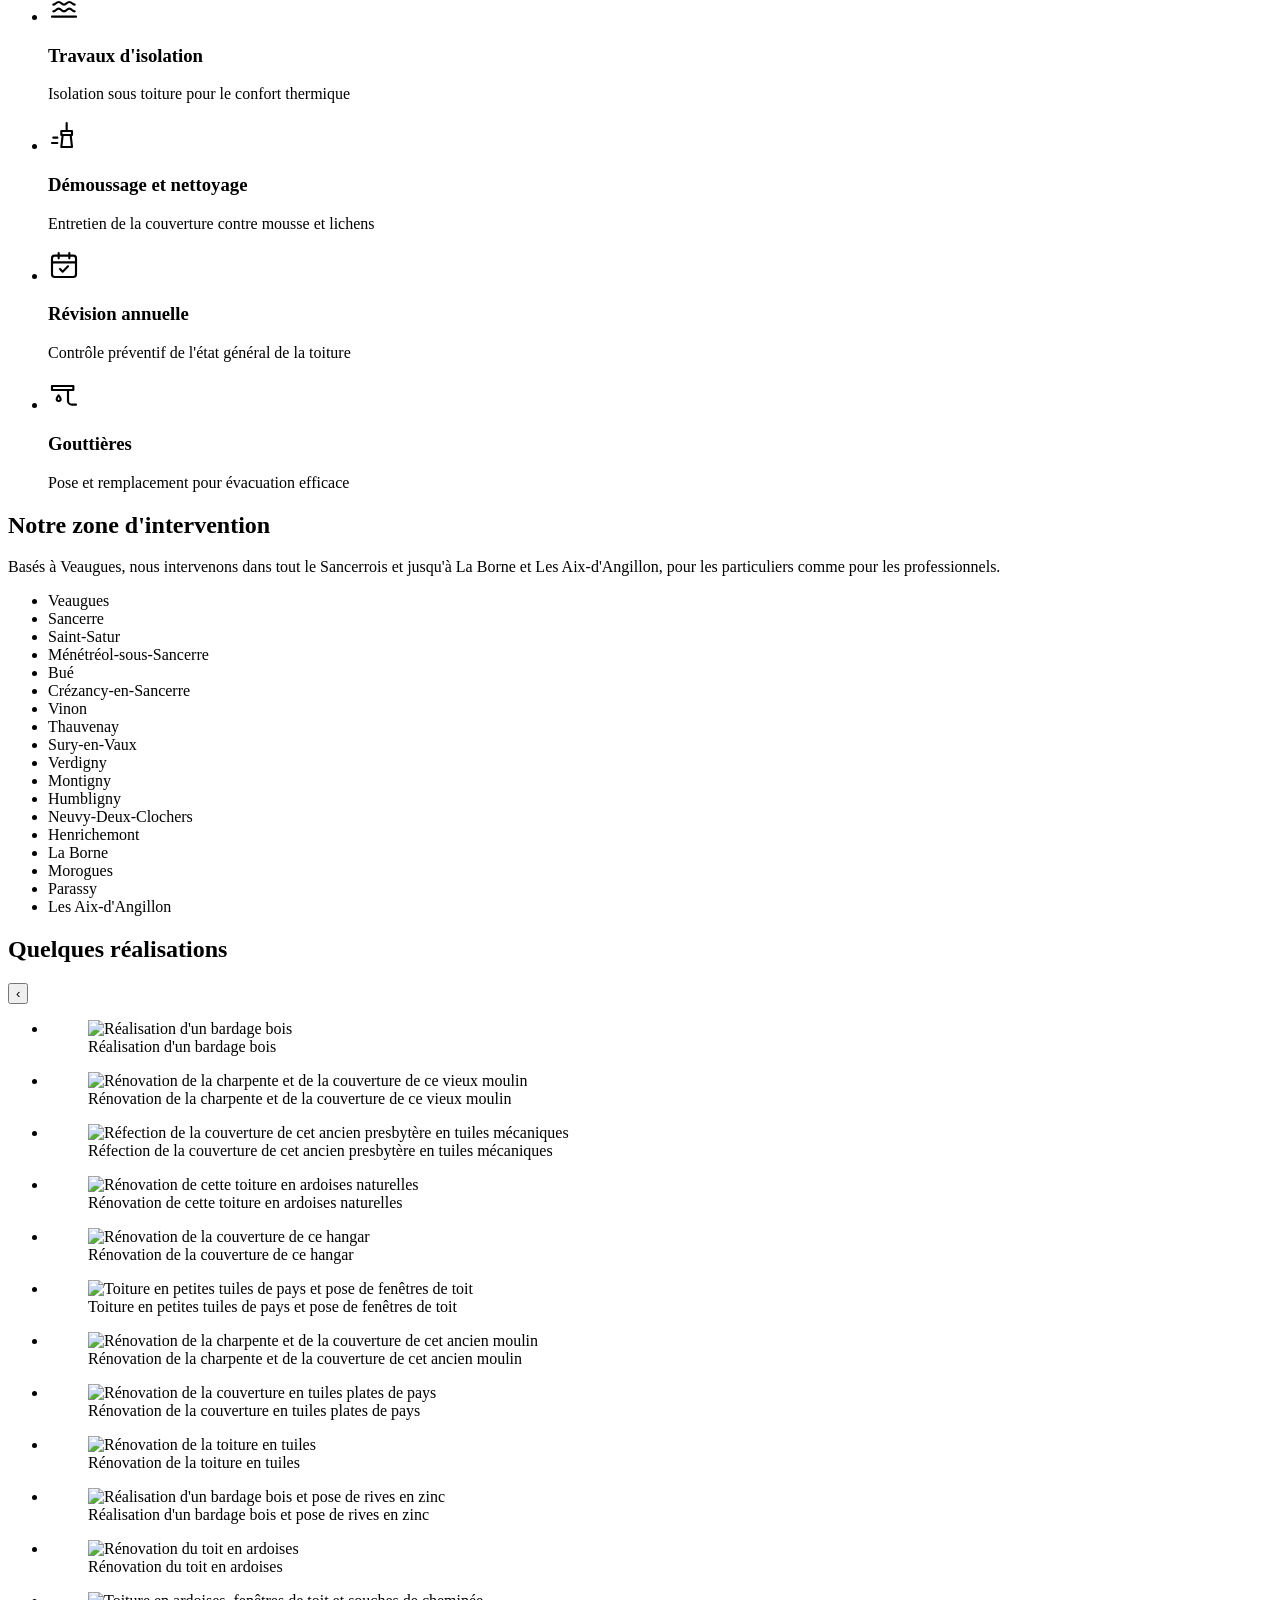
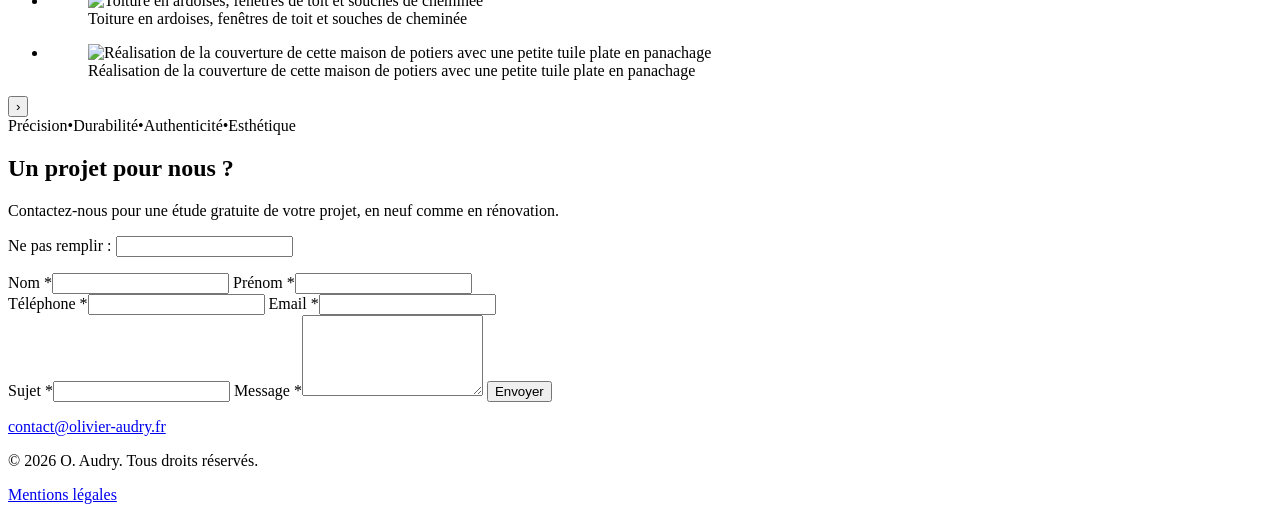
==== commit 3f12d460: "Zone d'intervention : communes du Sancerrois et carte interactive Rubrique avec carte OpenStreetMap " ====
--- a/site/index.html
+++ b/site/index.html
@@ -4,14 +4,14 @@
   <meta charset="utf-8">
   <meta name="viewport" content="width=device-width, initial-scale=1">
   <title>Couvreur zingueur à Veaugues (18) – O. Audry</title>
-  <meta name="description" content="O. Audry, couvreur-zingueur à Veaugues (Cher) depuis plus de 10 ans : couverture neuve et rénovation, zinguerie, réparation et entretien de toiture. Devis gratuit.">
+  <meta name="description" content="O. Audry, couvreur-zingueur à Veaugues (Cher) : couverture neuve et rénovation, zinguerie, réparation de toiture dans le Sancerrois, jusqu&#x27;à La Borne et Les Aix-d&#x27;Angillon. Devis gratuit.">
   <link rel="canonical" href="https://olivier-audry.fr/">
   <meta property="og:type" content="website">
   <meta property="og:locale" content="fr_FR">
   <meta property="og:site_name" content="O. Audry – Couverture Zinguerie">
   <meta property="og:url" content="https://olivier-audry.fr/">
   <meta property="og:title" content="Couvreur zingueur à Veaugues (18) – O. Audry">
-  <meta property="og:description" content="O. Audry, couvreur-zingueur à Veaugues (Cher) depuis plus de 10 ans : couverture neuve et rénovation, zinguerie, réparation et entretien de toiture. Devis gratuit.">
+  <meta property="og:description" content="O. Audry, couvreur-zingueur à Veaugues (Cher) : couverture neuve et rénovation, zinguerie, réparation de toiture dans le Sancerrois, jusqu&#x27;à La Borne et Les Aix-d&#x27;Angillon. Devis gratuit.">
   <meta property="og:image" content="https://olivier-audry.fr/images/hero-maison.jpg">
   <meta name="twitter:card" content="summary_large_image">
   <meta name="theme-color" content="#df5b15">
@@ -23,7 +23,7 @@
   "@id": "https://olivier-audry.fr/#entreprise",
   "name": "O. Audry – Couverture Zinguerie",
   "legalName": "SASU O. AUDRY",
-  "description": "O. Audry, couvreur-zingueur à Veaugues (Cher) depuis plus de 10 ans : couverture neuve et rénovation, zinguerie, réparation et entretien de toiture. Devis gratuit.",
+  "description": "O. Audry, couvreur-zingueur à Veaugues (Cher) : couverture neuve et rénovation, zinguerie, réparation de toiture dans le Sancerrois, jusqu'à La Borne et Les Aix-d'Angillon. Devis gratuit.",
   "url": "https://olivier-audry.fr/",
   "logo": "https://olivier-audry.fr/images/logo.png",
   "image": "https://olivier-audry.fr/images/hero-maison.jpg",
@@ -37,10 +37,80 @@
     "addressRegion": "Centre-Val de Loire",
     "addressCountry": "FR"
   },
-  "areaServed": {
-    "@type": "AdministrativeArea",
-    "name": "Cher (18)"
-  },
+  "areaServed": [
+    {
+      "@type": "City",
+      "name": "Veaugues"
+    },
+    {
+      "@type": "City",
+      "name": "Sancerre"
+    },
+    {
+      "@type": "City",
+      "name": "Saint-Satur"
+    },
+    {
+      "@type": "City",
+      "name": "Ménétréol-sous-Sancerre"
+    },
+    {
+      "@type": "City",
+      "name": "Bué"
+    },
+    {
+      "@type": "City",
+      "name": "Crézancy-en-Sancerre"
+    },
+    {
+      "@type": "City",
+      "name": "Vinon"
+    },
+    {
+      "@type": "City",
+      "name": "Thauvenay"
+    },
+    {
+      "@type": "City",
+      "name": "Sury-en-Vaux"
+    },
+    {
+      "@type": "City",
+      "name": "Verdigny"
+    },
+    {
+      "@type": "City",
+      "name": "Montigny"
+    },
+    {
+      "@type": "City",
+      "name": "Humbligny"
+    },
+    {
+      "@type": "City",
+      "name": "Neuvy-Deux-Clochers"
+    },
+    {
+      "@type": "City",
+      "name": "Henrichemont"
+    },
+    {
+      "@type": "City",
+      "name": "La Borne"
+    },
+    {
+      "@type": "City",
+      "name": "Morogues"
+    },
+    {
+      "@type": "City",
+      "name": "Parassy"
+    },
+    {
+      "@type": "City",
+      "name": "Les Aix-d'Angillon"
+    }
+  ],
   "makesOffer": [
     {
       "@type": "Offer",
@@ -127,7 +197,7 @@
   <link rel="preconnect" href="https://fonts.googleapis.com">
   <link rel="preconnect" href="https://fonts.gstatic.com" crossorigin>
   <link href="https://fonts.googleapis.com/css2?family=Fraunces:opsz,wght@9..144,500;9..144,600&family=Instrument+Sans:wght@400;600;700&display=swap" rel="stylesheet">
-  <link rel="stylesheet" href="/css/style.css">
+  <link rel="stylesheet" href="/css/style.css?v=ba66d6e0">
 </head>
 <body>
 
@@ -140,6 +210,7 @@
     <nav id="menu" class="menu">
       <a href="#accueil">Accueil</a>
       <a href="#realisations">Nos réalisations</a>
+      <a href="#zone">Zone d'intervention</a>
       <a href="#contact">Contact</a>
       <a href="#contact" class="bouton bouton-contour">Devis</a>
     </nav>
@@ -214,6 +285,34 @@
         <li><svg viewBox="0 0 24 24" width="32" height="32" fill="none" stroke="currentColor" stroke-width="1.6" stroke-linecap="round" stroke-linejoin="round" aria-hidden="true"><path d="M14 3v6"/><path d="M10 9h8v3h-8z"/><path d="M11 12l-1 9h8l-1-9"/><path d="M4 14h3M3 18h4"/></svg><div><h3>Démoussage et nettoyage</h3><p>Entretien de la couverture contre mousse et lichens</p></div></li>
         <li><svg viewBox="0 0 24 24" width="32" height="32" fill="none" stroke="currentColor" stroke-width="1.6" stroke-linecap="round" stroke-linejoin="round" aria-hidden="true"><rect x="3" y="5" width="18" height="16" rx="2"/><path d="M3 10h18M8 3v4M16 3v4"/><path d="m9 15 2 2 4-4"/></svg><div><h3>Révision annuelle</h3><p>Contrôle préventif de l&#x27;état général de la toiture</p></div></li>
         <li><svg viewBox="0 0 24 24" width="32" height="32" fill="none" stroke="currentColor" stroke-width="1.6" stroke-linecap="round" stroke-linejoin="round" aria-hidden="true"><path d="M3 6h16v3H3z"/><path d="M15 9v8a3 3 0 0 0 3 3h3"/><path d="M8 13s-1.5 1.8-1.5 2.8a1.5 1.5 0 0 0 3 0C9.5 14.8 8 13 8 13z"/></svg><div><h3>Gouttières</h3><p>Pose et remplacement pour évacuation efficace</p></div></li>
+      </ul>
+    </div>
+  </section>
+
+  <section id="zone" class="section zone">
+    <div class="conteneur conteneur-etroit">
+      <h2>Notre zone d&#x27;intervention</h2>
+      <p class="zone-texte">Basés à Veaugues, nous intervenons dans tout le Sancerrois et jusqu&#x27;à La Borne et Les Aix-d&#x27;Angillon, pour les particuliers comme pour les professionnels.</p>
+      <div id="carte" class="carte" data-carte="{&quot;communes&quot;: [{&quot;nom&quot;: &quot;Veaugues&quot;, &quot;lat&quot;: 47.2662, &quot;lon&quot;: 2.7535}, {&quot;nom&quot;: &quot;Sancerre&quot;, &quot;lat&quot;: 47.3248, &quot;lon&quot;: 2.822}, {&quot;nom&quot;: &quot;Saint-Satur&quot;, &quot;lat&quot;: 47.3491, &quot;lon&quot;: 2.8559}, {&quot;nom&quot;: &quot;Ménétréol-sous-Sancerre&quot;, &quot;lat&quot;: 47.3194, &quot;lon&quot;: 2.8702}, {&quot;nom&quot;: &quot;Bué&quot;, &quot;lat&quot;: 47.3082, &quot;lon&quot;: 2.7938}, {&quot;nom&quot;: &quot;Crézancy-en-Sancerre&quot;, &quot;lat&quot;: 47.3043, &quot;lon&quot;: 2.7462}, {&quot;nom&quot;: &quot;Vinon&quot;, &quot;lat&quot;: 47.2788, &quot;lon&quot;: 2.8331}, {&quot;nom&quot;: &quot;Thauvenay&quot;, &quot;lat&quot;: 47.2982, &quot;lon&quot;: 2.8785}, {&quot;nom&quot;: &quot;Sury-en-Vaux&quot;, &quot;lat&quot;: 47.3713, &quot;lon&quot;: 2.797}, {&quot;nom&quot;: &quot;Verdigny&quot;, &quot;lat&quot;: 47.3493, &quot;lon&quot;: 2.8089}, {&quot;nom&quot;: &quot;Montigny&quot;, &quot;lat&quot;: 47.231, &quot;lon&quot;: 2.6871}, {&quot;nom&quot;: &quot;Humbligny&quot;, &quot;lat&quot;: 47.2637, &quot;lon&quot;: 2.6457}, {&quot;nom&quot;: &quot;Neuvy-Deux-Clochers&quot;, &quot;lat&quot;: 47.2813, &quot;lon&quot;: 2.6721}, {&quot;nom&quot;: &quot;Henrichemont&quot;, &quot;lat&quot;: 47.3, &quot;lon&quot;: 2.5376}, {&quot;nom&quot;: &quot;La Borne&quot;, &quot;lat&quot;: 47.286, &quot;lon&quot;: 2.579}, {&quot;nom&quot;: &quot;Morogues&quot;, &quot;lat&quot;: 47.255, &quot;lon&quot;: 2.5953}, {&quot;nom&quot;: &quot;Parassy&quot;, &quot;lat&quot;: 47.2399, &quot;lon&quot;: 2.539}, {&quot;nom&quot;: &quot;Les Aix-d&#x27;Angillon&quot;, &quot;lat&quot;: 47.193, &quot;lon&quot;: 2.5625}], &quot;contour&quot;: [[47.193, 2.5625], [47.2399, 2.539], [47.3, 2.5376], [47.3713, 2.797], [47.3491, 2.8559], [47.3194, 2.8702], [47.2982, 2.8785], [47.2788, 2.8331], [47.231, 2.6871]], &quot;base&quot;: &quot;Veaugues&quot;}" role="region" aria-label="Carte de la zone d'intervention"></div>
+      <ul class="zone-communes">
+        <li>Veaugues</li>
+        <li>Sancerre</li>
+        <li>Saint-Satur</li>
+        <li>Ménétréol-sous-Sancerre</li>
+        <li>Bué</li>
+        <li>Crézancy-en-Sancerre</li>
+        <li>Vinon</li>
+        <li>Thauvenay</li>
+        <li>Sury-en-Vaux</li>
+        <li>Verdigny</li>
+        <li>Montigny</li>
+        <li>Humbligny</li>
+        <li>Neuvy-Deux-Clochers</li>
+        <li>Henrichemont</li>
+        <li>La Borne</li>
+        <li>Morogues</li>
+        <li>Parassy</li>
+        <li>Les Aix-d&#x27;Angillon</li>
       </ul>
     </div>
   </section>
@@ -281,6 +380,8 @@
   </div>
 </footer>
 
-<script src="/js/main.js"></script>
+<link rel="stylesheet" href="https://cdnjs.cloudflare.com/ajax/libs/leaflet/1.9.4/leaflet.min.css">
+<script src="https://cdnjs.cloudflare.com/ajax/libs/leaflet/1.9.4/leaflet.min.js"></script>
+<script src="/js/main.js?v=ba66d6e0"></script>
 </body>
 </html>
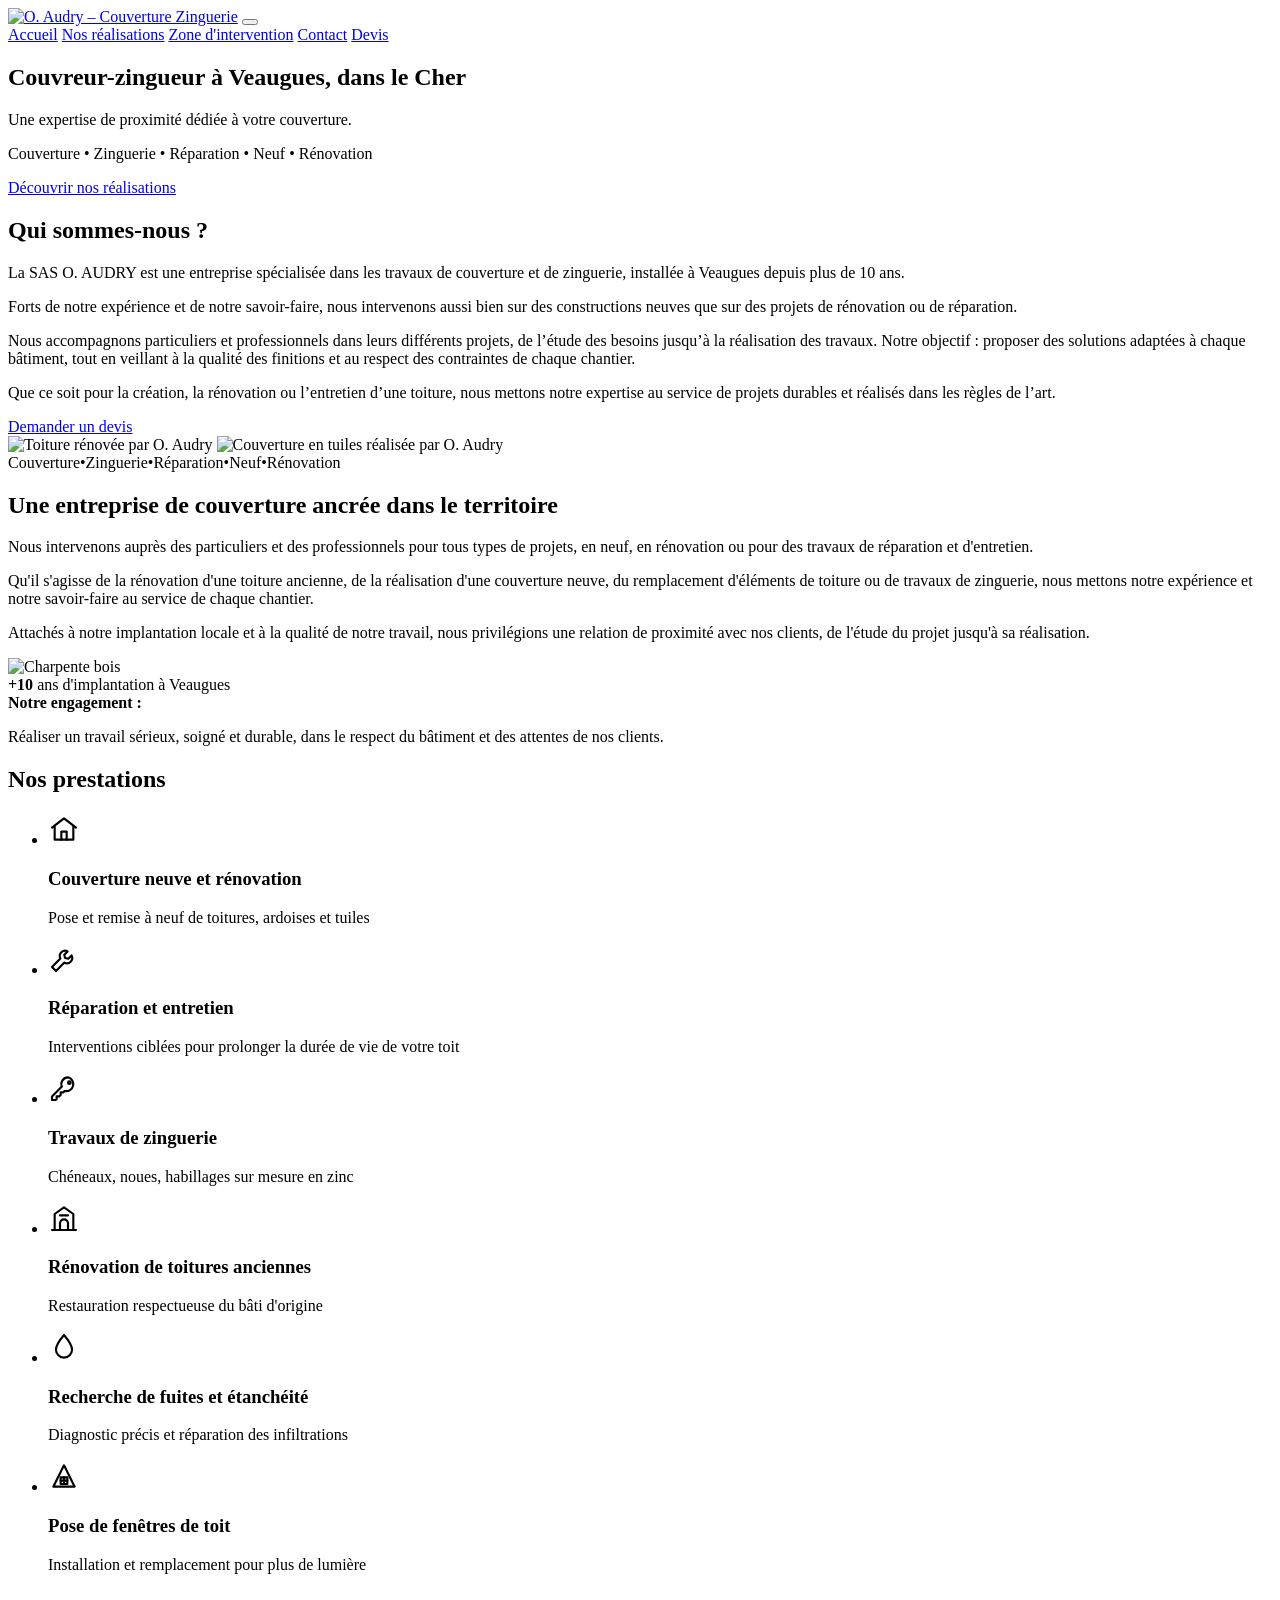
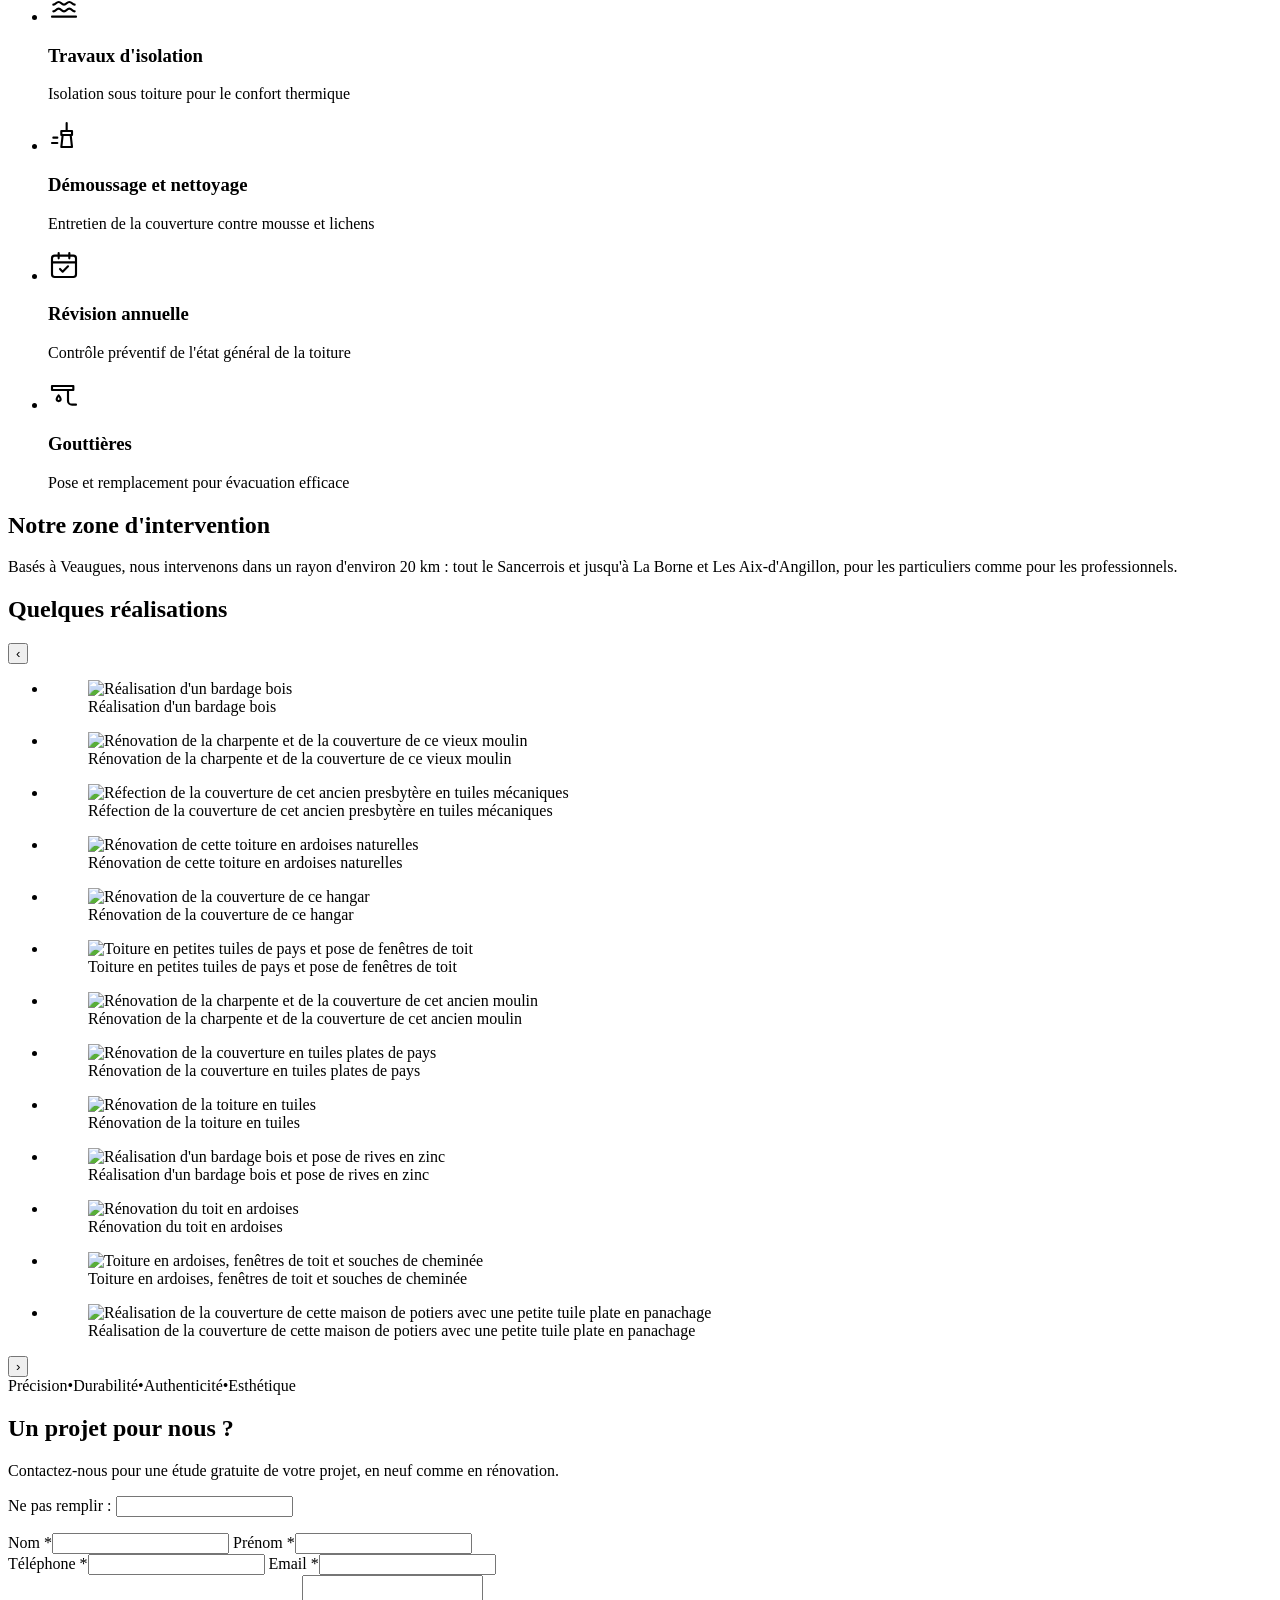
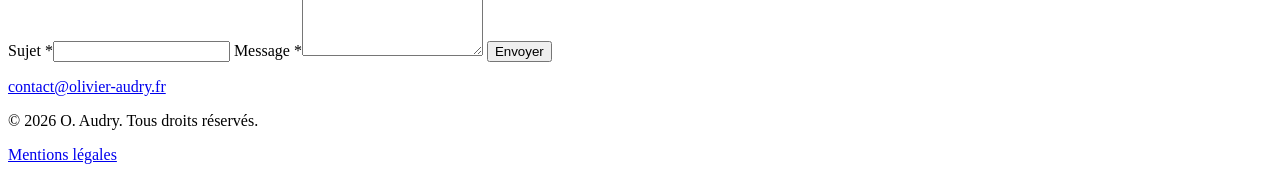
==== commit 9d906301: "Zone d'intervention : cercle de 20 km autour de Veaugues au lieu des communes Les communes ne sont p" ====
--- a/site/index.html
+++ b/site/index.html
@@ -39,6 +39,15 @@
   },
   "areaServed": [
     {
+      "@type": "GeoCircle",
+      "geoMidpoint": {
+        "@type": "GeoCoordinates",
+        "latitude": 47.2662,
+        "longitude": 2.7535
+      },
+      "geoRadius": 20000
+    },
+    {
       "@type": "City",
       "name": "Veaugues"
     },
@@ -197,7 +206,7 @@
   <link rel="preconnect" href="https://fonts.googleapis.com">
   <link rel="preconnect" href="https://fonts.gstatic.com" crossorigin>
   <link href="https://fonts.googleapis.com/css2?family=Fraunces:opsz,wght@9..144,500;9..144,600&family=Instrument+Sans:wght@400;600;700&display=swap" rel="stylesheet">
-  <link rel="stylesheet" href="/css/style.css?v=ba66d6e0">
+  <link rel="stylesheet" href="/css/style.css?v=d779b9ad">
 </head>
 <body>
 
@@ -292,28 +301,8 @@
   <section id="zone" class="section zone">
     <div class="conteneur conteneur-etroit">
       <h2>Notre zone d&#x27;intervention</h2>
-      <p class="zone-texte">Basés à Veaugues, nous intervenons dans tout le Sancerrois et jusqu&#x27;à La Borne et Les Aix-d&#x27;Angillon, pour les particuliers comme pour les professionnels.</p>
-      <div id="carte" class="carte" data-carte="{&quot;communes&quot;: [{&quot;nom&quot;: &quot;Veaugues&quot;, &quot;lat&quot;: 47.2662, &quot;lon&quot;: 2.7535}, {&quot;nom&quot;: &quot;Sancerre&quot;, &quot;lat&quot;: 47.3248, &quot;lon&quot;: 2.822}, {&quot;nom&quot;: &quot;Saint-Satur&quot;, &quot;lat&quot;: 47.3491, &quot;lon&quot;: 2.8559}, {&quot;nom&quot;: &quot;Ménétréol-sous-Sancerre&quot;, &quot;lat&quot;: 47.3194, &quot;lon&quot;: 2.8702}, {&quot;nom&quot;: &quot;Bué&quot;, &quot;lat&quot;: 47.3082, &quot;lon&quot;: 2.7938}, {&quot;nom&quot;: &quot;Crézancy-en-Sancerre&quot;, &quot;lat&quot;: 47.3043, &quot;lon&quot;: 2.7462}, {&quot;nom&quot;: &quot;Vinon&quot;, &quot;lat&quot;: 47.2788, &quot;lon&quot;: 2.8331}, {&quot;nom&quot;: &quot;Thauvenay&quot;, &quot;lat&quot;: 47.2982, &quot;lon&quot;: 2.8785}, {&quot;nom&quot;: &quot;Sury-en-Vaux&quot;, &quot;lat&quot;: 47.3713, &quot;lon&quot;: 2.797}, {&quot;nom&quot;: &quot;Verdigny&quot;, &quot;lat&quot;: 47.3493, &quot;lon&quot;: 2.8089}, {&quot;nom&quot;: &quot;Montigny&quot;, &quot;lat&quot;: 47.231, &quot;lon&quot;: 2.6871}, {&quot;nom&quot;: &quot;Humbligny&quot;, &quot;lat&quot;: 47.2637, &quot;lon&quot;: 2.6457}, {&quot;nom&quot;: &quot;Neuvy-Deux-Clochers&quot;, &quot;lat&quot;: 47.2813, &quot;lon&quot;: 2.6721}, {&quot;nom&quot;: &quot;Henrichemont&quot;, &quot;lat&quot;: 47.3, &quot;lon&quot;: 2.5376}, {&quot;nom&quot;: &quot;La Borne&quot;, &quot;lat&quot;: 47.286, &quot;lon&quot;: 2.579}, {&quot;nom&quot;: &quot;Morogues&quot;, &quot;lat&quot;: 47.255, &quot;lon&quot;: 2.5953}, {&quot;nom&quot;: &quot;Parassy&quot;, &quot;lat&quot;: 47.2399, &quot;lon&quot;: 2.539}, {&quot;nom&quot;: &quot;Les Aix-d&#x27;Angillon&quot;, &quot;lat&quot;: 47.193, &quot;lon&quot;: 2.5625}], &quot;contour&quot;: [[47.193, 2.5625], [47.2399, 2.539], [47.3, 2.5376], [47.3713, 2.797], [47.3491, 2.8559], [47.3194, 2.8702], [47.2982, 2.8785], [47.2788, 2.8331], [47.231, 2.6871]], &quot;base&quot;: &quot;Veaugues&quot;}" role="region" aria-label="Carte de la zone d'intervention"></div>
-      <ul class="zone-communes">
-        <li>Veaugues</li>
-        <li>Sancerre</li>
-        <li>Saint-Satur</li>
-        <li>Ménétréol-sous-Sancerre</li>
-        <li>Bué</li>
-        <li>Crézancy-en-Sancerre</li>
-        <li>Vinon</li>
-        <li>Thauvenay</li>
-        <li>Sury-en-Vaux</li>
-        <li>Verdigny</li>
-        <li>Montigny</li>
-        <li>Humbligny</li>
-        <li>Neuvy-Deux-Clochers</li>
-        <li>Henrichemont</li>
-        <li>La Borne</li>
-        <li>Morogues</li>
-        <li>Parassy</li>
-        <li>Les Aix-d&#x27;Angillon</li>
-      </ul>
+      <p class="zone-texte">Basés à Veaugues, nous intervenons dans un rayon d&#x27;environ 20 km : tout le Sancerrois et jusqu&#x27;à La Borne et Les Aix-d&#x27;Angillon, pour les particuliers comme pour les professionnels.</p>
+      <div id="carte" class="carte" data-carte="{&quot;centre&quot;: [47.2662, 2.7535], &quot;rayon_km&quot;: 20.0, &quot;nom&quot;: &quot;Veaugues&quot;}" role="region" aria-label="Carte de la zone d'intervention"></div>
     </div>
   </section>
 
@@ -382,6 +371,6 @@
 
 <link rel="stylesheet" href="https://cdnjs.cloudflare.com/ajax/libs/leaflet/1.9.4/leaflet.min.css">
 <script src="https://cdnjs.cloudflare.com/ajax/libs/leaflet/1.9.4/leaflet.min.js"></script>
-<script src="/js/main.js?v=ba66d6e0"></script>
+<script src="/js/main.js?v=d779b9ad"></script>
 </body>
 </html>
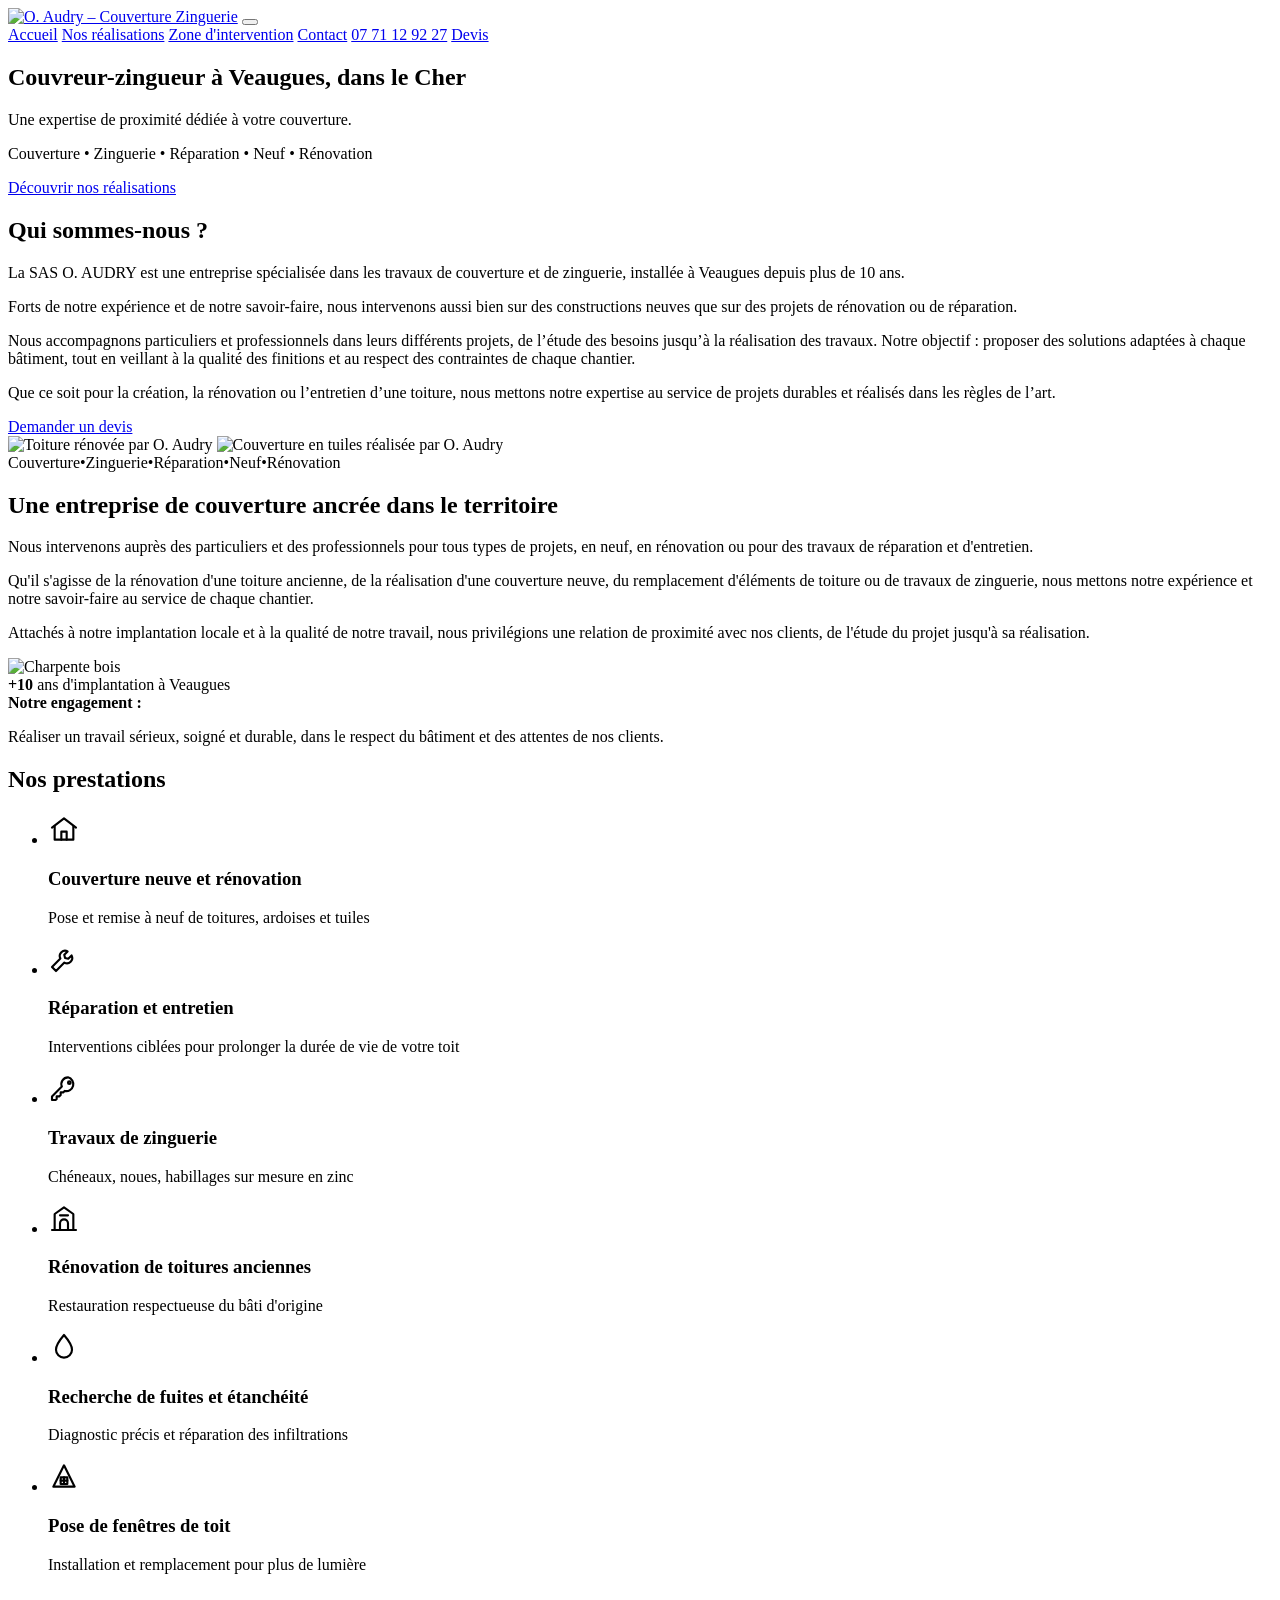
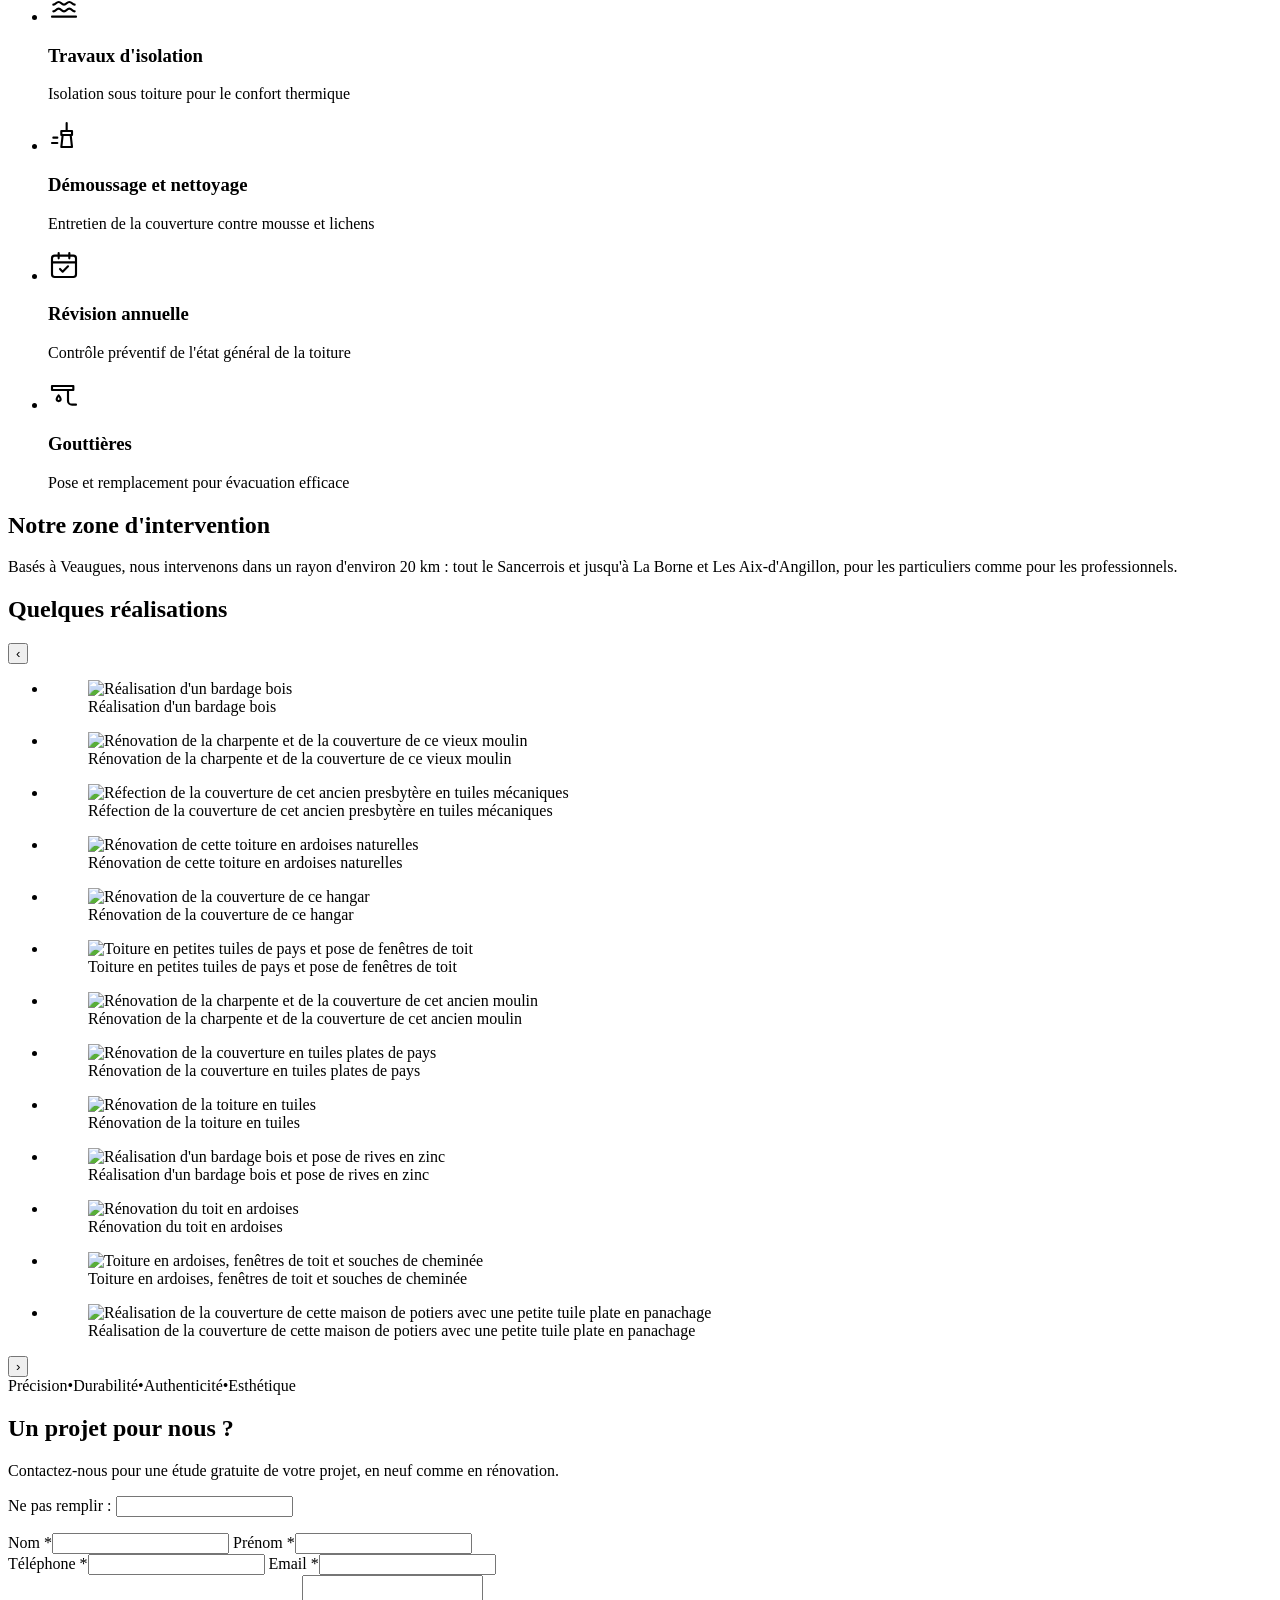
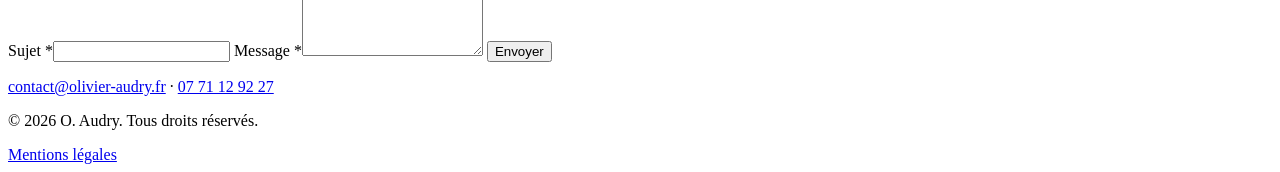
==== commit f744f90f: "Ajout du téléphone 07 71 12 92 27 (menu, contact, fiche Google) Menu burger dès 1000 px pour que le " ====
--- a/site/index.html
+++ b/site/index.html
@@ -201,12 +201,13 @@
         "description": "Pose et remplacement pour évacuation efficace"
       }
     }
-  ]
+  ],
+  "telephone": "07 71 12 92 27"
 }</script>
   <link rel="preconnect" href="https://fonts.googleapis.com">
   <link rel="preconnect" href="https://fonts.gstatic.com" crossorigin>
   <link href="https://fonts.googleapis.com/css2?family=Fraunces:opsz,wght@9..144,500;9..144,600&family=Instrument+Sans:wght@400;600;700&display=swap" rel="stylesheet">
-  <link rel="stylesheet" href="/css/style.css?v=d779b9ad">
+  <link rel="stylesheet" href="/css/style.css?v=998280ca">
 </head>
 <body>
 
@@ -221,6 +222,7 @@
       <a href="#realisations">Nos réalisations</a>
       <a href="#zone">Zone d'intervention</a>
       <a href="#contact">Contact</a>
+      <a href="tel:0771129227" class="menu-tel">07 71 12 92 27</a>
       <a href="#contact" class="bouton bouton-contour">Devis</a>
     </nav>
   </div>
@@ -355,7 +357,7 @@
         <button type="submit" class="bouton">Envoyer</button>
       </form>
       <p class="contact-direct">
-        <a href="mailto:contact@olivier-audry.fr">contact@olivier-audry.fr</a>
+        <a href="mailto:contact@olivier-audry.fr">contact@olivier-audry.fr</a> · <a href="tel:0771129227">07 71 12 92 27</a>
       </p>
     </div>
   </section>
@@ -371,6 +373,6 @@
 
 <link rel="stylesheet" href="https://cdnjs.cloudflare.com/ajax/libs/leaflet/1.9.4/leaflet.min.css">
 <script src="https://cdnjs.cloudflare.com/ajax/libs/leaflet/1.9.4/leaflet.min.js"></script>
-<script src="/js/main.js?v=d779b9ad"></script>
+<script src="/js/main.js?v=998280ca"></script>
 </body>
 </html>
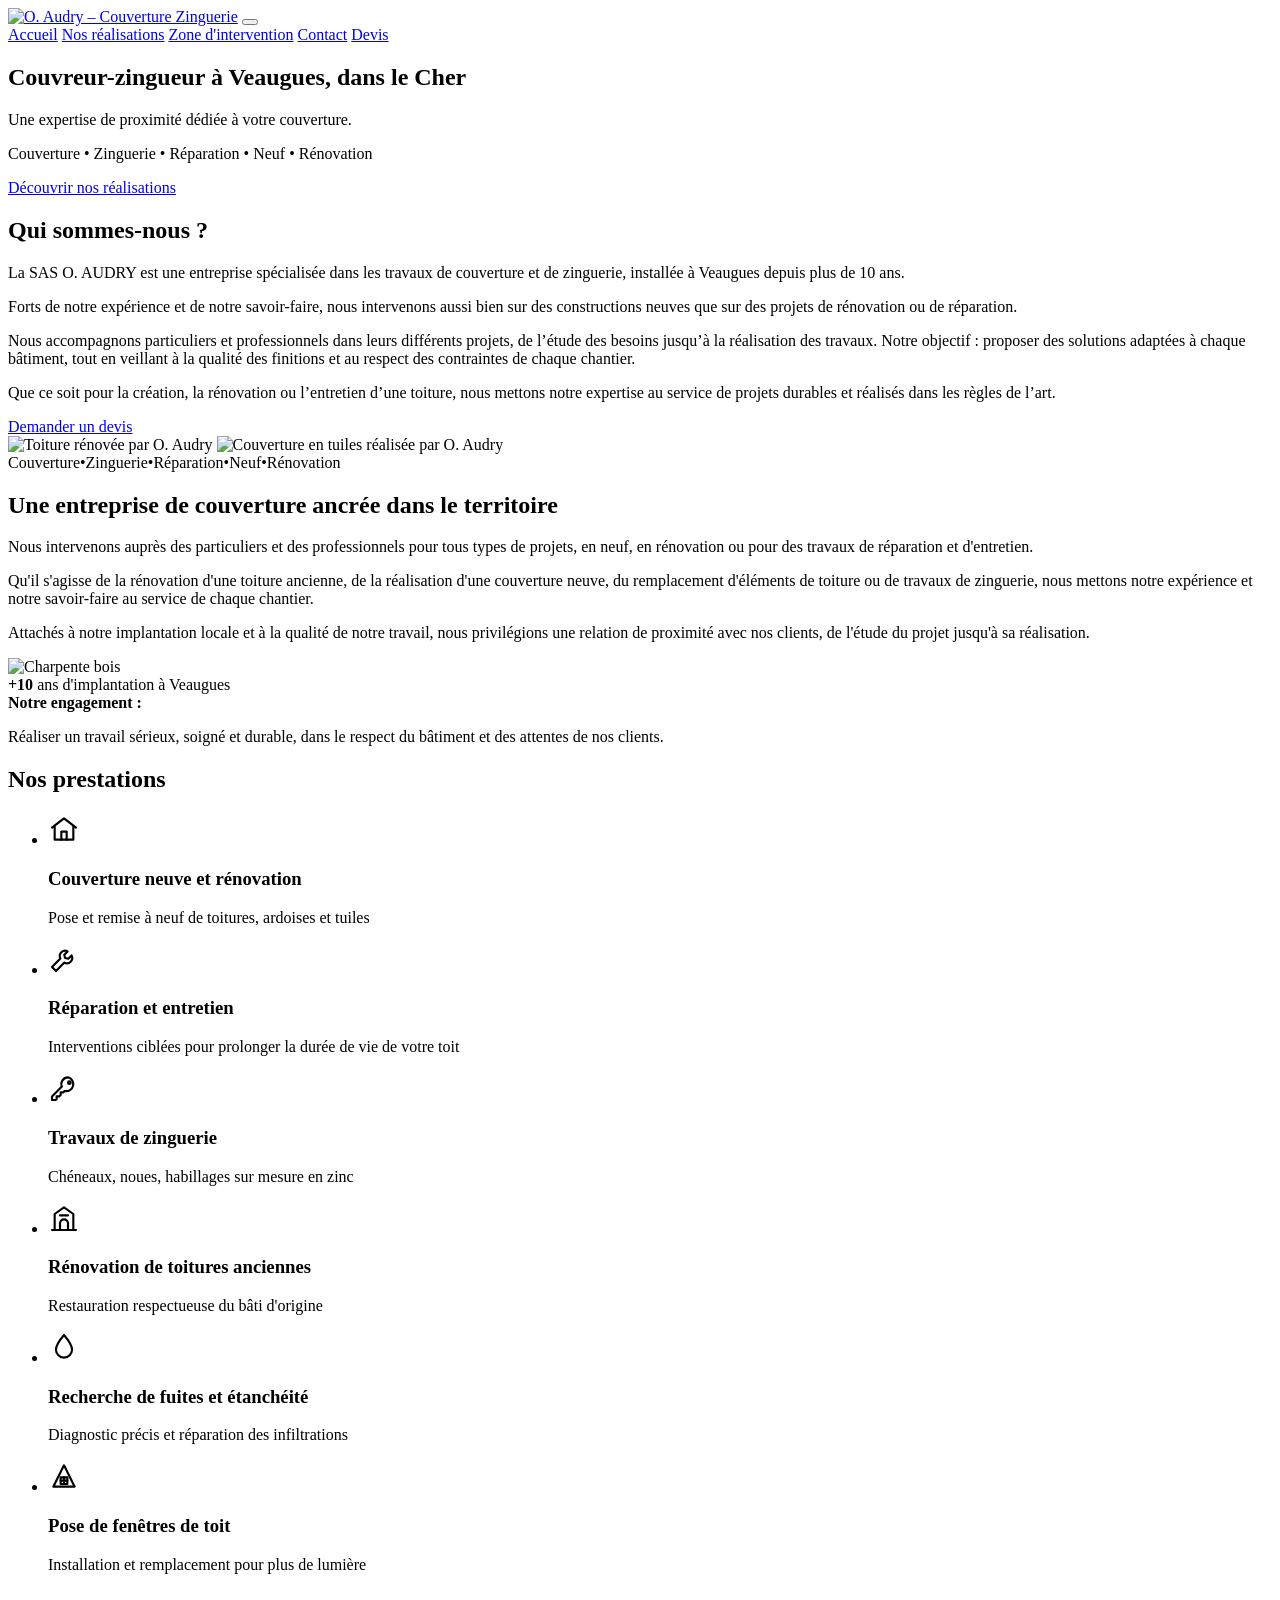
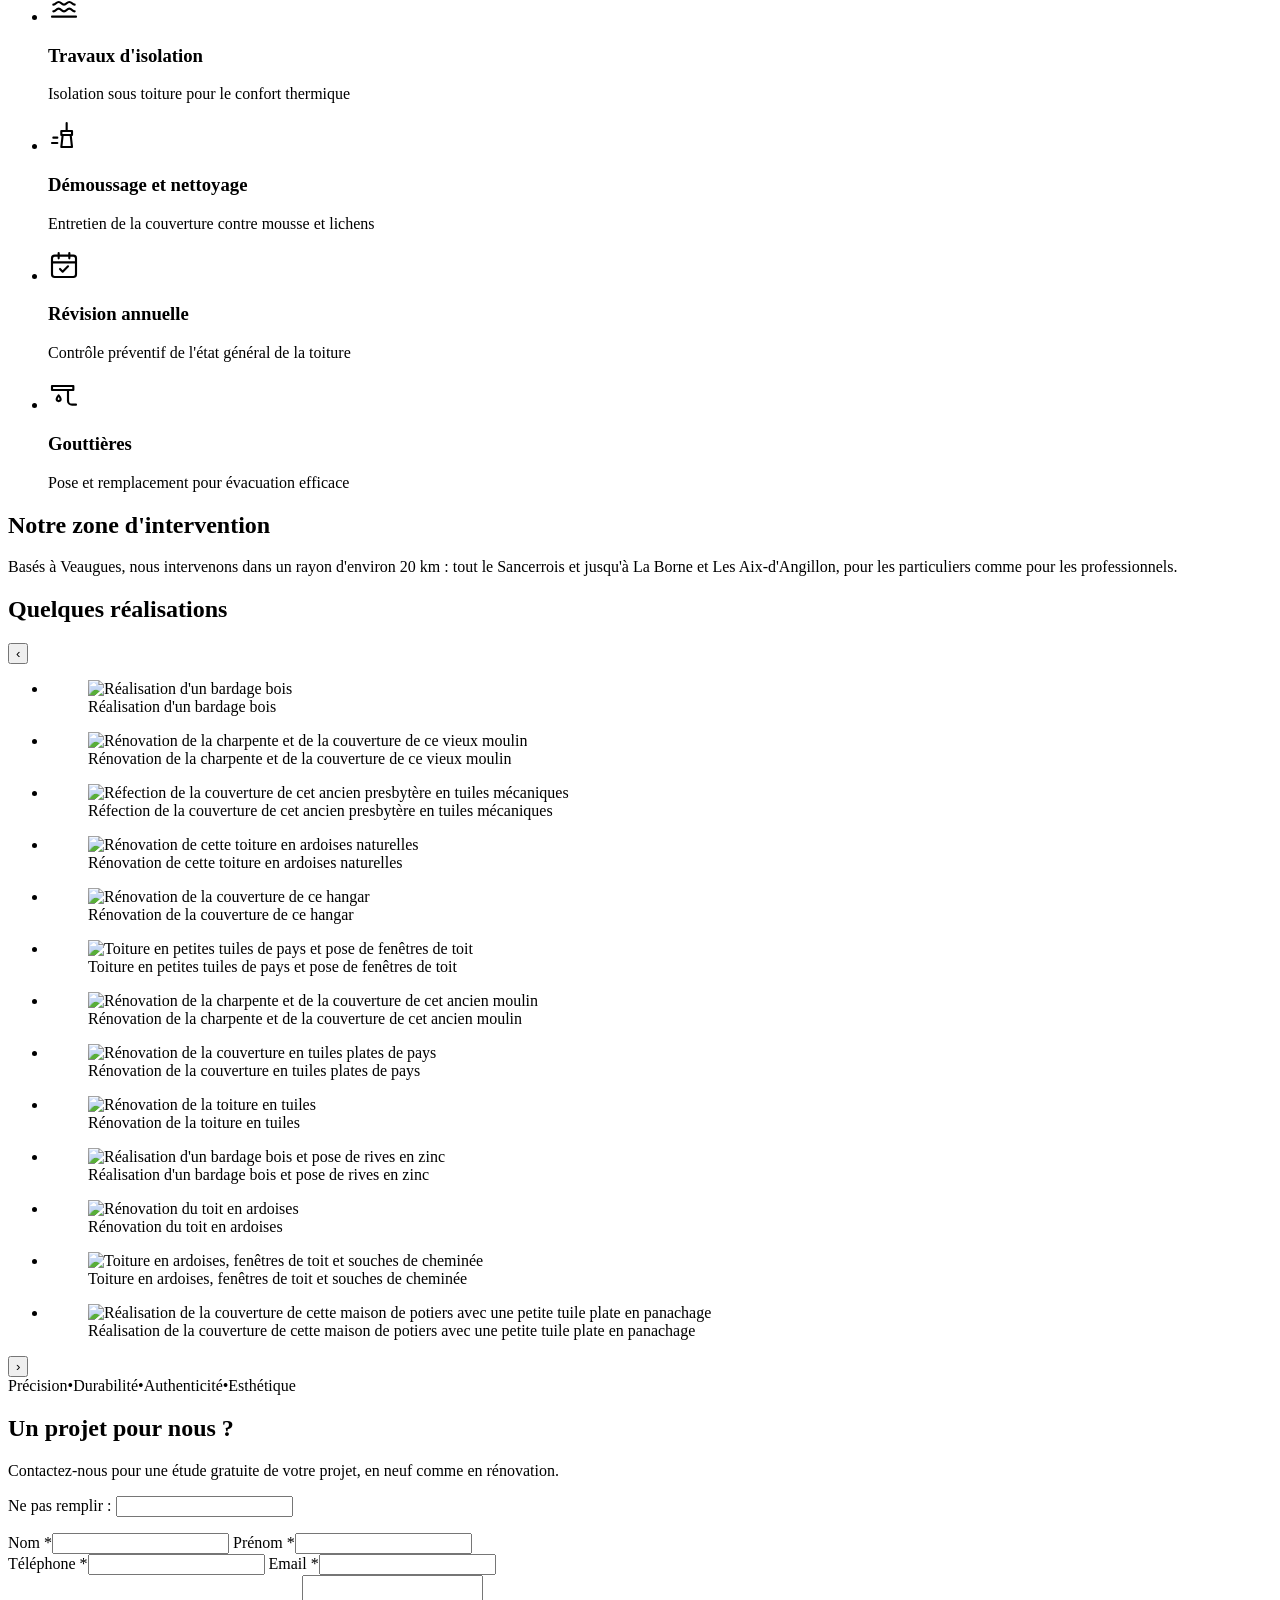
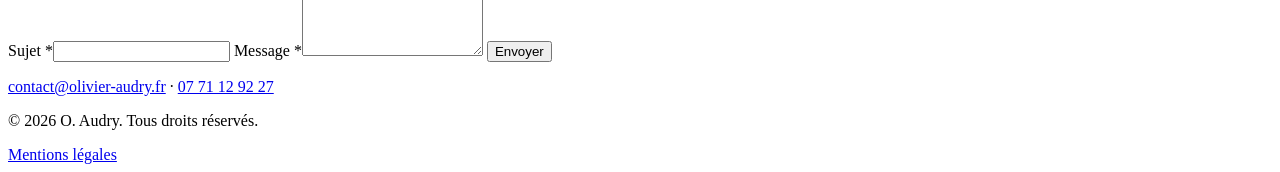
==== commit 311e5fb7: "Téléphone retiré du menu, affiché seulement dans la partie Contact Co-Authored-By: Claude Opus 5.5 <" ====
--- a/site/index.html
+++ b/site/index.html
@@ -207,7 +207,7 @@
   <link rel="preconnect" href="https://fonts.googleapis.com">
   <link rel="preconnect" href="https://fonts.gstatic.com" crossorigin>
   <link href="https://fonts.googleapis.com/css2?family=Fraunces:opsz,wght@9..144,500;9..144,600&family=Instrument+Sans:wght@400;600;700&display=swap" rel="stylesheet">
-  <link rel="stylesheet" href="/css/style.css?v=998280ca">
+  <link rel="stylesheet" href="/css/style.css?v=b7bc3c34">
 </head>
 <body>
 
@@ -222,7 +222,6 @@
       <a href="#realisations">Nos réalisations</a>
       <a href="#zone">Zone d'intervention</a>
       <a href="#contact">Contact</a>
-      <a href="tel:0771129227" class="menu-tel">07 71 12 92 27</a>
       <a href="#contact" class="bouton bouton-contour">Devis</a>
     </nav>
   </div>
@@ -373,6 +372,6 @@
 
 <link rel="stylesheet" href="https://cdnjs.cloudflare.com/ajax/libs/leaflet/1.9.4/leaflet.min.css">
 <script src="https://cdnjs.cloudflare.com/ajax/libs/leaflet/1.9.4/leaflet.min.js"></script>
-<script src="/js/main.js?v=998280ca"></script>
+<script src="/js/main.js?v=b7bc3c34"></script>
 </body>
 </html>
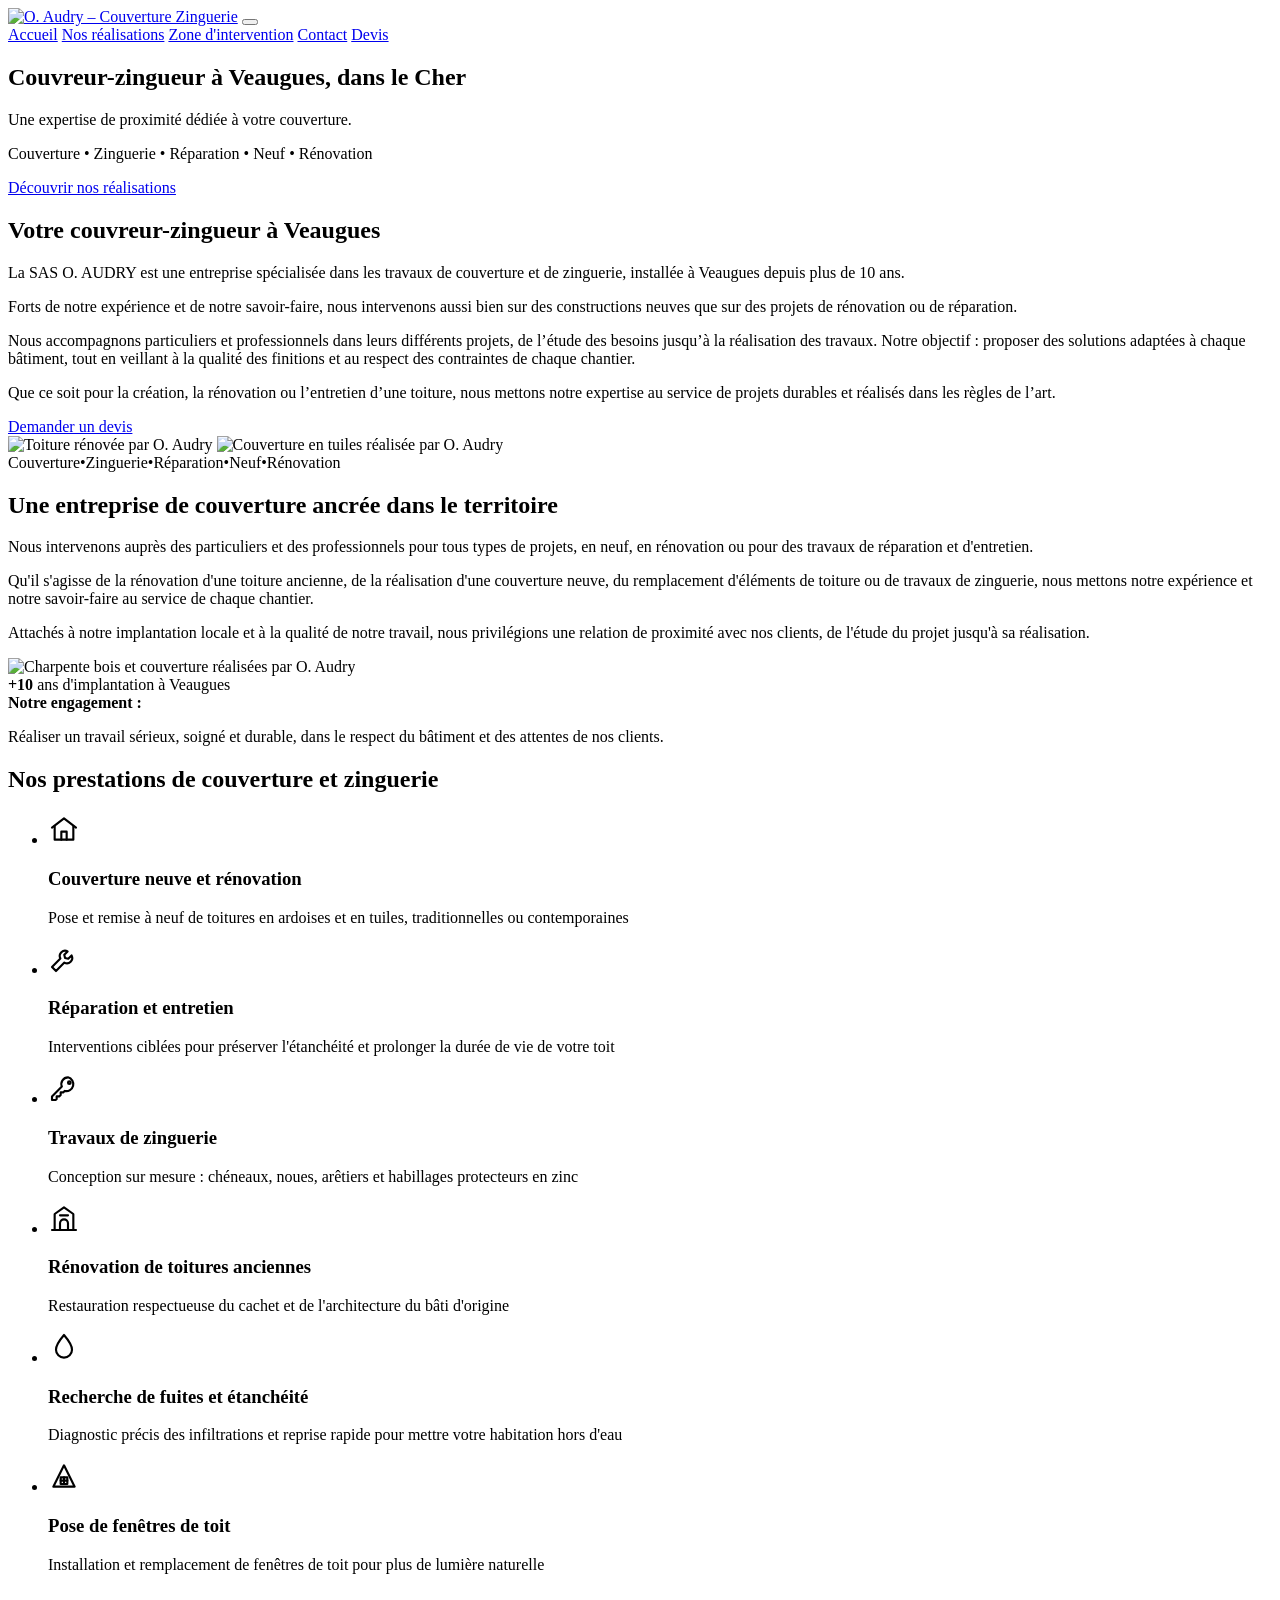
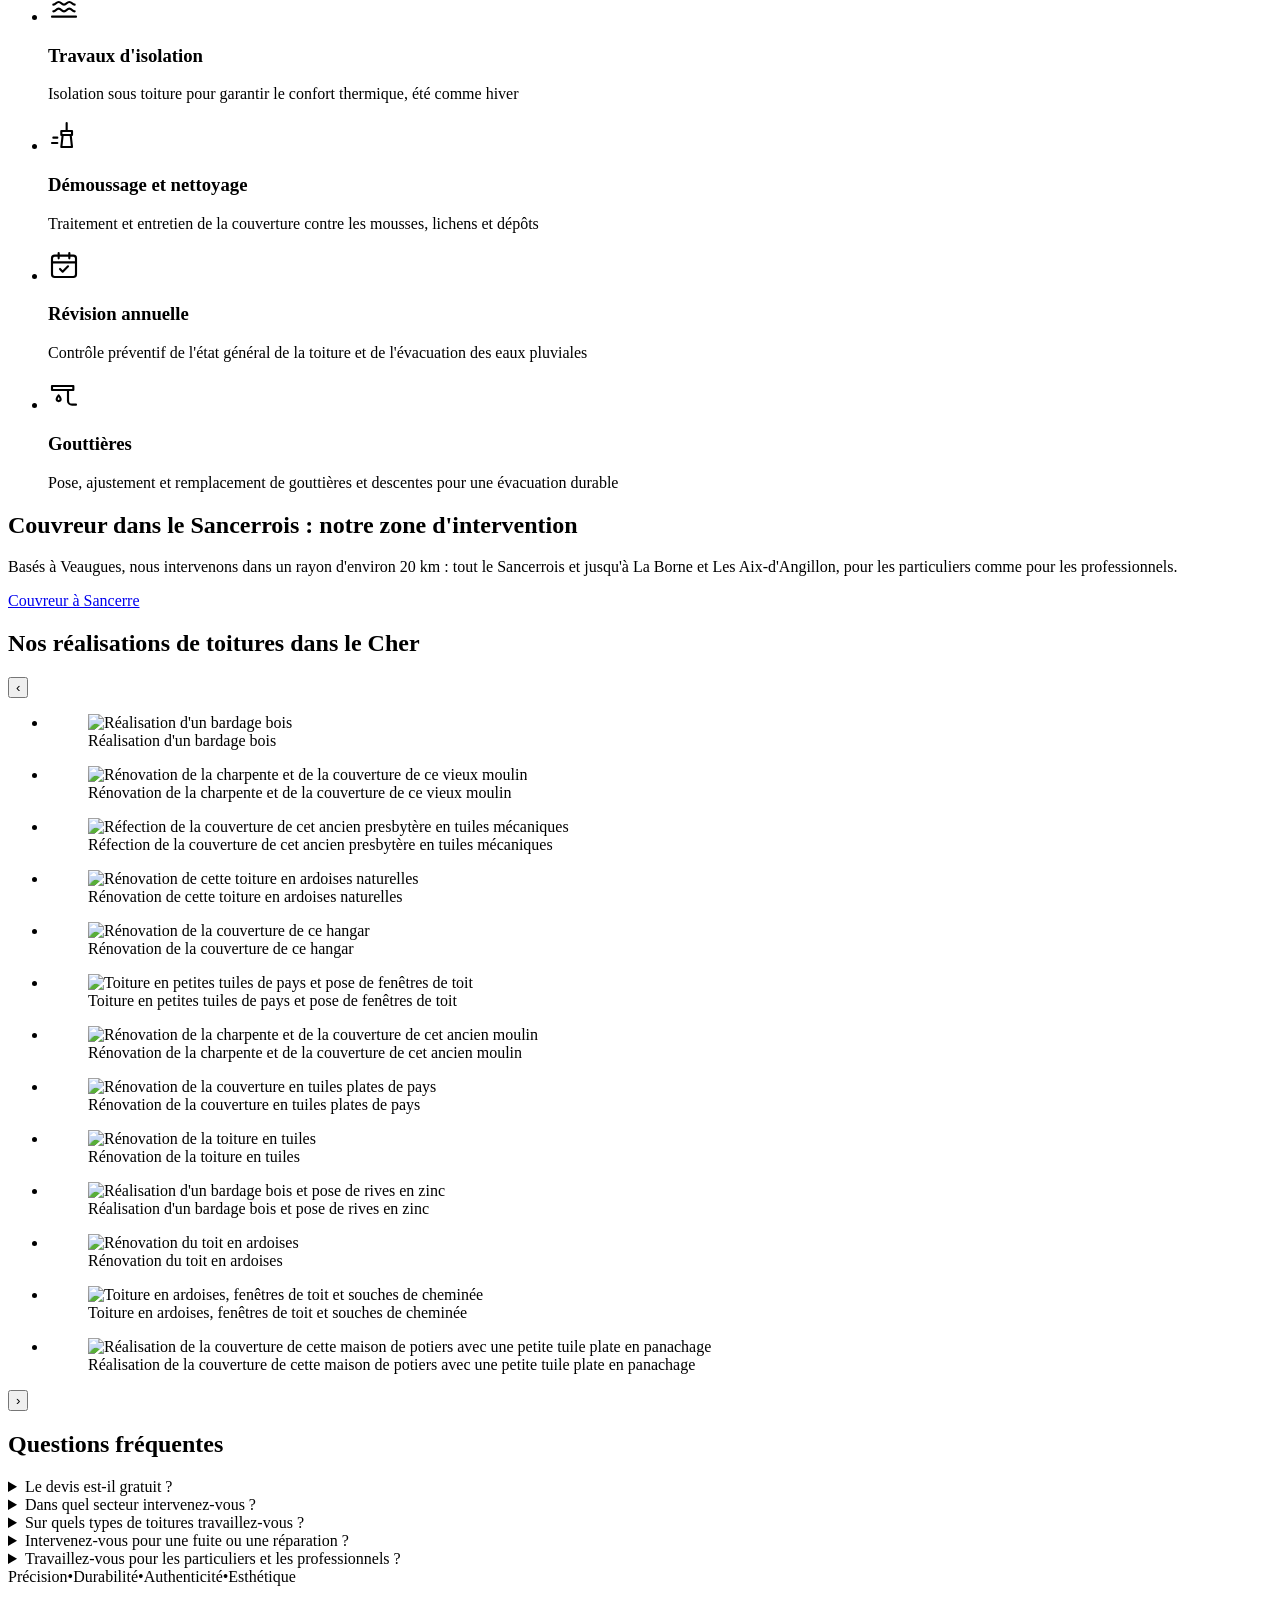
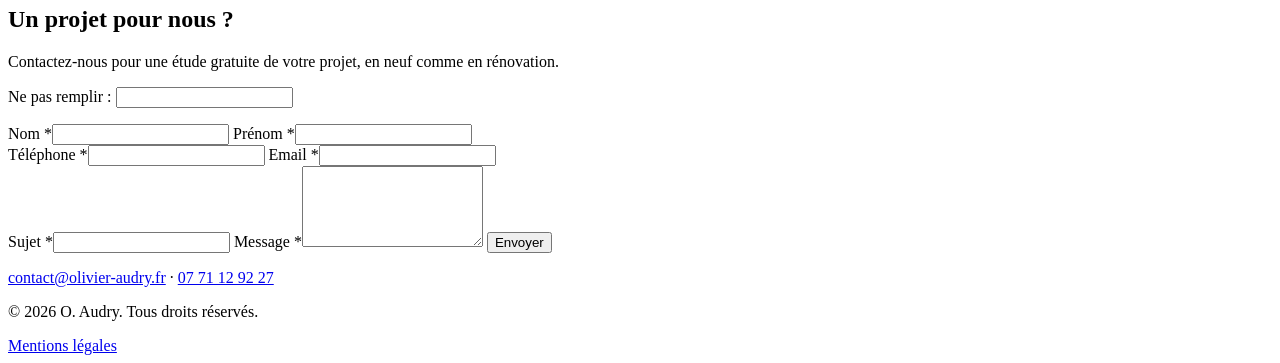
==== commit 5303a1fd: "Référencement : page Couvreur à Sancerre, FAQ, titres ciblés, carte chargée à la demande - Page /cou" ====
--- a/site/index.html
+++ b/site/index.html
@@ -3,15 +3,15 @@
 <head>
   <meta charset="utf-8">
   <meta name="viewport" content="width=device-width, initial-scale=1">
-  <title>Couvreur zingueur à Veaugues (18) – O. Audry</title>
-  <meta name="description" content="O. Audry, couvreur-zingueur à Veaugues (Cher) : couverture neuve et rénovation, zinguerie, réparation de toiture dans le Sancerrois, jusqu&#x27;à La Borne et Les Aix-d&#x27;Angillon. Devis gratuit.">
+  <title>Couvreur zingueur à Veaugues et Sancerre (18) | O. Audry</title>
+  <meta name="description" content="Couvreur-zingueur à Veaugues depuis plus de 10 ans : ardoises, tuiles, zinguerie, réparation de fuites dans le Sancerrois. Devis gratuit : 07 71 12 92 27.">
   <link rel="canonical" href="https://olivier-audry.fr/">
   <meta property="og:type" content="website">
   <meta property="og:locale" content="fr_FR">
   <meta property="og:site_name" content="O. Audry – Couverture Zinguerie">
   <meta property="og:url" content="https://olivier-audry.fr/">
-  <meta property="og:title" content="Couvreur zingueur à Veaugues (18) – O. Audry">
-  <meta property="og:description" content="O. Audry, couvreur-zingueur à Veaugues (Cher) : couverture neuve et rénovation, zinguerie, réparation de toiture dans le Sancerrois, jusqu&#x27;à La Borne et Les Aix-d&#x27;Angillon. Devis gratuit.">
+  <meta property="og:title" content="Couvreur zingueur à Veaugues et Sancerre (18) | O. Audry">
+  <meta property="og:description" content="Couvreur-zingueur à Veaugues depuis plus de 10 ans : ardoises, tuiles, zinguerie, réparation de fuites dans le Sancerrois. Devis gratuit : 07 71 12 92 27.">
   <meta property="og:image" content="https://olivier-audry.fr/images/hero-maison.jpg">
   <meta name="twitter:card" content="summary_large_image">
   <meta name="theme-color" content="#df5b15">
@@ -19,195 +19,249 @@
   <link rel="preload" as="image" href="/images/hero-maison.jpg">
   <script type="application/ld+json">{
   "@context": "https://schema.org",
-  "@type": "RoofingContractor",
-  "@id": "https://olivier-audry.fr/#entreprise",
-  "name": "O. Audry – Couverture Zinguerie",
-  "legalName": "SASU O. AUDRY",
-  "description": "O. Audry, couvreur-zingueur à Veaugues (Cher) : couverture neuve et rénovation, zinguerie, réparation de toiture dans le Sancerrois, jusqu'à La Borne et Les Aix-d'Angillon. Devis gratuit.",
-  "url": "https://olivier-audry.fr/",
-  "logo": "https://olivier-audry.fr/images/logo.png",
-  "image": "https://olivier-audry.fr/images/hero-maison.jpg",
-  "email": "contact@olivier-audry.fr",
-  "vatID": "FR35808145064",
-  "address": {
-    "@type": "PostalAddress",
-    "streetAddress": "29 Route de Vinon",
-    "postalCode": "18300",
-    "addressLocality": "Veaugues",
-    "addressRegion": "Centre-Val de Loire",
-    "addressCountry": "FR"
-  },
-  "areaServed": [
+  "@graph": [
     {
-      "@type": "GeoCircle",
-      "geoMidpoint": {
+      "@type": "RoofingContractor",
+      "@id": "https://olivier-audry.fr/#entreprise",
+      "name": "O. Audry – Couverture Zinguerie",
+      "legalName": "SASU O. AUDRY",
+      "description": "Couvreur-zingueur à Veaugues depuis plus de 10 ans : ardoises, tuiles, zinguerie, réparation de fuites dans le Sancerrois. Devis gratuit : 07 71 12 92 27.",
+      "url": "https://olivier-audry.fr/",
+      "logo": "https://olivier-audry.fr/images/logo.png",
+      "image": "https://olivier-audry.fr/images/hero-maison.jpg",
+      "email": "contact@olivier-audry.fr",
+      "vatID": "FR35808145064",
+      "address": {
+        "@type": "PostalAddress",
+        "streetAddress": "29 Route de Vinon",
+        "postalCode": "18300",
+        "addressLocality": "Veaugues",
+        "addressRegion": "Centre-Val de Loire",
+        "addressCountry": "FR"
+      },
+      "areaServed": [
+        {
+          "@type": "GeoCircle",
+          "geoMidpoint": {
+            "@type": "GeoCoordinates",
+            "latitude": 47.2662,
+            "longitude": 2.7535
+          },
+          "geoRadius": 20000
+        },
+        {
+          "@type": "City",
+          "name": "Veaugues"
+        },
+        {
+          "@type": "City",
+          "name": "Sancerre"
+        },
+        {
+          "@type": "City",
+          "name": "Saint-Satur"
+        },
+        {
+          "@type": "City",
+          "name": "Ménétréol-sous-Sancerre"
+        },
+        {
+          "@type": "City",
+          "name": "Bué"
+        },
+        {
+          "@type": "City",
+          "name": "Crézancy-en-Sancerre"
+        },
+        {
+          "@type": "City",
+          "name": "Vinon"
+        },
+        {
+          "@type": "City",
+          "name": "Thauvenay"
+        },
+        {
+          "@type": "City",
+          "name": "Sury-en-Vaux"
+        },
+        {
+          "@type": "City",
+          "name": "Verdigny"
+        },
+        {
+          "@type": "City",
+          "name": "Montigny"
+        },
+        {
+          "@type": "City",
+          "name": "Humbligny"
+        },
+        {
+          "@type": "City",
+          "name": "Neuvy-Deux-Clochers"
+        },
+        {
+          "@type": "City",
+          "name": "Henrichemont"
+        },
+        {
+          "@type": "City",
+          "name": "La Borne"
+        },
+        {
+          "@type": "City",
+          "name": "Morogues"
+        },
+        {
+          "@type": "City",
+          "name": "Parassy"
+        },
+        {
+          "@type": "City",
+          "name": "Les Aix-d'Angillon"
+        }
+      ],
+      "makesOffer": [
+        {
+          "@type": "Offer",
+          "itemOffered": {
+            "@type": "Service",
+            "name": "Couverture neuve et rénovation",
+            "description": "Pose et remise à neuf de toitures en ardoises et en tuiles, traditionnelles ou contemporaines"
+          }
+        },
+        {
+          "@type": "Offer",
+          "itemOffered": {
+            "@type": "Service",
+            "name": "Réparation et entretien",
+            "description": "Interventions ciblées pour préserver l'étanchéité et prolonger la durée de vie de votre toit"
+          }
+        },
+        {
+          "@type": "Offer",
+          "itemOffered": {
+            "@type": "Service",
+            "name": "Travaux de zinguerie",
+            "description": "Conception sur mesure : chéneaux, noues, arêtiers et habillages protecteurs en zinc"
+          }
+        },
+        {
+          "@type": "Offer",
+          "itemOffered": {
+            "@type": "Service",
+            "name": "Rénovation de toitures anciennes",
+            "description": "Restauration respectueuse du cachet et de l'architecture du bâti d'origine"
+          }
+        },
+        {
+          "@type": "Offer",
+          "itemOffered": {
+            "@type": "Service",
+            "name": "Recherche de fuites et étanchéité",
+            "description": "Diagnostic précis des infiltrations et reprise rapide pour mettre votre habitation hors d'eau"
+          }
+        },
+        {
+          "@type": "Offer",
+          "itemOffered": {
+            "@type": "Service",
+            "name": "Pose de fenêtres de toit",
+            "description": "Installation et remplacement de fenêtres de toit pour plus de lumière naturelle"
+          }
+        },
+        {
+          "@type": "Offer",
+          "itemOffered": {
+            "@type": "Service",
+            "name": "Travaux d'isolation",
+            "description": "Isolation sous toiture pour garantir le confort thermique, été comme hiver"
+          }
+        },
+        {
+          "@type": "Offer",
+          "itemOffered": {
+            "@type": "Service",
+            "name": "Démoussage et nettoyage",
+            "description": "Traitement et entretien de la couverture contre les mousses, lichens et dépôts"
+          }
+        },
+        {
+          "@type": "Offer",
+          "itemOffered": {
+            "@type": "Service",
+            "name": "Révision annuelle",
+            "description": "Contrôle préventif de l'état général de la toiture et de l'évacuation des eaux pluviales"
+          }
+        },
+        {
+          "@type": "Offer",
+          "itemOffered": {
+            "@type": "Service",
+            "name": "Gouttières",
+            "description": "Pose, ajustement et remplacement de gouttières et descentes pour une évacuation durable"
+          }
+        }
+      ],
+      "telephone": "07 71 12 92 27",
+      "geo": {
         "@type": "GeoCoordinates",
         "latitude": 47.2662,
         "longitude": 2.7535
-      },
-      "geoRadius": 20000
-    },
-    {
-      "@type": "City",
-      "name": "Veaugues"
-    },
-    {
-      "@type": "City",
-      "name": "Sancerre"
-    },
-    {
-      "@type": "City",
-      "name": "Saint-Satur"
-    },
-    {
-      "@type": "City",
-      "name": "Ménétréol-sous-Sancerre"
-    },
-    {
-      "@type": "City",
-      "name": "Bué"
-    },
-    {
-      "@type": "City",
-      "name": "Crézancy-en-Sancerre"
-    },
-    {
-      "@type": "City",
-      "name": "Vinon"
-    },
-    {
-      "@type": "City",
-      "name": "Thauvenay"
-    },
-    {
-      "@type": "City",
-      "name": "Sury-en-Vaux"
-    },
-    {
-      "@type": "City",
-      "name": "Verdigny"
-    },
-    {
-      "@type": "City",
-      "name": "Montigny"
-    },
-    {
-      "@type": "City",
-      "name": "Humbligny"
-    },
-    {
-      "@type": "City",
-      "name": "Neuvy-Deux-Clochers"
-    },
-    {
-      "@type": "City",
-      "name": "Henrichemont"
-    },
-    {
-      "@type": "City",
-      "name": "La Borne"
-    },
-    {
-      "@type": "City",
-      "name": "Morogues"
-    },
-    {
-      "@type": "City",
-      "name": "Parassy"
-    },
-    {
-      "@type": "City",
-      "name": "Les Aix-d'Angillon"
-    }
-  ],
-  "makesOffer": [
-    {
-      "@type": "Offer",
-      "itemOffered": {
-        "@type": "Service",
-        "name": "Couverture neuve et rénovation",
-        "description": "Pose et remise à neuf de toitures, ardoises et tuiles"
       }
     },
     {
-      "@type": "Offer",
-      "itemOffered": {
-        "@type": "Service",
-        "name": "Réparation et entretien",
-        "description": "Interventions ciblées pour prolonger la durée de vie de votre toit"
-      }
-    },
-    {
-      "@type": "Offer",
-      "itemOffered": {
-        "@type": "Service",
-        "name": "Travaux de zinguerie",
-        "description": "Chéneaux, noues, habillages sur mesure en zinc"
-      }
-    },
-    {
-      "@type": "Offer",
-      "itemOffered": {
-        "@type": "Service",
-        "name": "Rénovation de toitures anciennes",
-        "description": "Restauration respectueuse du bâti d'origine"
-      }
-    },
-    {
-      "@type": "Offer",
-      "itemOffered": {
-        "@type": "Service",
-        "name": "Recherche de fuites et étanchéité",
-        "description": "Diagnostic précis et réparation des infiltrations"
-      }
-    },
-    {
-      "@type": "Offer",
-      "itemOffered": {
-        "@type": "Service",
-        "name": "Pose de fenêtres de toit",
-        "description": "Installation et remplacement pour plus de lumière"
-      }
-    },
-    {
-      "@type": "Offer",
-      "itemOffered": {
-        "@type": "Service",
-        "name": "Travaux d'isolation",
-        "description": "Isolation sous toiture pour le confort thermique"
-      }
-    },
-    {
-      "@type": "Offer",
-      "itemOffered": {
-        "@type": "Service",
-        "name": "Démoussage et nettoyage",
-        "description": "Entretien de la couverture contre mousse et lichens"
-      }
-    },
-    {
-      "@type": "Offer",
-      "itemOffered": {
-        "@type": "Service",
-        "name": "Révision annuelle",
-        "description": "Contrôle préventif de l'état général de la toiture"
-      }
-    },
-    {
-      "@type": "Offer",
-      "itemOffered": {
-        "@type": "Service",
-        "name": "Gouttières",
-        "description": "Pose et remplacement pour évacuation efficace"
-      }
+      "@type": "FAQPage",
+      "mainEntity": [
+        {
+          "@type": "Question",
+          "name": "Le devis est-il gratuit ?",
+          "acceptedAnswer": {
+            "@type": "Answer",
+            "text": "Oui. Nous étudions gratuitement votre projet et vous remettons un devis sans engagement, en neuf comme en rénovation."
+          }
+        },
+        {
+          "@type": "Question",
+          "name": "Dans quel secteur intervenez-vous ?",
+          "acceptedAnswer": {
+            "@type": "Answer",
+            "text": "Nous sommes installés à Veaugues et intervenons dans un rayon d'environ 20 km : Sancerre, Saint-Satur, le Sancerrois, jusqu'à Henrichemont, La Borne et Les Aix-d'Angillon."
+          }
+        },
+        {
+          "@type": "Question",
+          "name": "Sur quels types de toitures travaillez-vous ?",
+          "acceptedAnswer": {
+            "@type": "Answer",
+            "text": "Ardoises naturelles, tuiles plates de pays, petites tuiles, tuiles mécaniques et zinc : nous intervenons sur les maisons, les bâtiments anciens, les granges et les hangars."
+          }
+        },
+        {
+          "@type": "Question",
+          "name": "Intervenez-vous pour une fuite ou une réparation ?",
+          "acceptedAnswer": {
+            "@type": "Answer",
+            "text": "Oui. Nous recherchons l'origine des infiltrations et réparons votre couverture : tuiles ou ardoises cassées, zinguerie, gouttières, abords de cheminée."
+          }
+        },
+        {
+          "@type": "Question",
+          "name": "Travaillez-vous pour les particuliers et les professionnels ?",
+          "acceptedAnswer": {
+            "@type": "Answer",
+            "text": "Oui, nous accompagnons aussi bien les particuliers que les professionnels, de l'étude du projet jusqu'à la fin du chantier."
+          }
+        }
+      ]
     }
-  ],
-  "telephone": "07 71 12 92 27"
+  ]
 }</script>
   <link rel="preconnect" href="https://fonts.googleapis.com">
   <link rel="preconnect" href="https://fonts.gstatic.com" crossorigin>
   <link href="https://fonts.googleapis.com/css2?family=Fraunces:opsz,wght@9..144,500;9..144,600&family=Instrument+Sans:wght@400;600;700&display=swap" rel="stylesheet">
-  <link rel="stylesheet" href="/css/style.css?v=b7bc3c34">
+  <link rel="stylesheet" href="/css/style.css?v=a6088c21">
 </head>
 <body>
 
@@ -240,7 +294,7 @@
 
   <section class="section qui">
     <div class="conteneur">
-      <h2>Qui sommes-nous ?</h2>
+      <h2>Votre couvreur-zingueur à Veaugues</h2>
       <div class="qui-texte">
         <p>La SAS O. AUDRY est une entreprise spécialisée dans les travaux de couverture et de zinguerie, installée à Veaugues depuis plus de 10 ans.</p>
         <p>Forts de notre expérience et de notre savoir-faire, nous intervenons aussi bien sur des constructions neuves que sur des projets de rénovation ou de réparation.</p>
@@ -249,8 +303,8 @@
       </div>
       <a href="#contact" class="bouton">Demander un devis</a>
       <div class="qui-photos">
-        <img src="/images/apropos-1.jpg" alt="Toiture rénovée par O. Audry" loading="lazy">
-        <img src="/images/apropos-2.jpg" alt="Couverture en tuiles réalisée par O. Audry" loading="lazy">
+        <img src="/images/apropos-1.jpg" width="1200" height="1050" alt="Toiture rénovée par O. Audry" loading="lazy">
+        <img src="/images/apropos-2.jpg" width="936" height="569" alt="Couverture en tuiles réalisée par O. Audry" loading="lazy">
       </div>
     </div>
   </section>
@@ -266,7 +320,7 @@
         <p>Attachés à notre implantation locale et à la qualité de notre travail, nous privilégions une relation de proximité avec nos clients, de l&#x27;étude du projet jusqu&#x27;à sa réalisation.</p>
       </div>
       <div class="entreprise-visuel">
-        <img src="/images/charpente.jpg" alt="Charpente bois" loading="lazy">
+        <img src="/images/charpente.jpg" width="960" height="720" alt="Charpente bois et couverture réalisées par O. Audry" loading="lazy">
         <div class="chiffre">
           <strong>+10</strong>
           <span>ans d&#x27;implantation à Veaugues</span>
@@ -283,52 +337,64 @@
 
   <section id="prestations" class="section prestations">
     <div class="conteneur">
-      <h2>Nos prestations</h2>
+      <h2>Nos prestations de couverture et zinguerie</h2>
       <ul class="prestations-grille">
-        <li><svg viewBox="0 0 24 24" width="32" height="32" fill="none" stroke="currentColor" stroke-width="1.6" stroke-linecap="round" stroke-linejoin="round" aria-hidden="true"><path d="M3 11 12 4l9 7"/><path d="M5 10v10h14V10"/><path d="M10 20v-6h4v6"/></svg><div><h3>Couverture neuve et rénovation</h3><p>Pose et remise à neuf de toitures, ardoises et tuiles</p></div></li>
-        <li><svg viewBox="0 0 24 24" width="32" height="32" fill="none" stroke="currentColor" stroke-width="1.6" stroke-linecap="round" stroke-linejoin="round" aria-hidden="true"><path d="M14.7 6.3a4 4 0 0 0-5.4 5.4L3 18l3 3 6.3-6.3a4 4 0 0 0 5.4-5.4l-2.5 2.5-2.4-.6-.6-2.4z"/></svg><div><h3>Réparation et entretien</h3><p>Interventions ciblées pour prolonger la durée de vie de votre toit</p></div></li>
-        <li><svg viewBox="0 0 24 24" width="32" height="32" fill="none" stroke="currentColor" stroke-width="1.6" stroke-linecap="round" stroke-linejoin="round" aria-hidden="true"><path d="M15 4a5 5 0 0 0-4.6 6.9L3 18.3V21h2.7l.8-.8v-1.9h1.9l1.1-1.1v-1.9h1.9l1.1-1.1A5 5 0 1 0 15 4z"/><circle cx="16" cy="8" r="1"/></svg><div><h3>Travaux de zinguerie</h3><p>Chéneaux, noues, habillages sur mesure en zinc</p></div></li>
-        <li><svg viewBox="0 0 24 24" width="32" height="32" fill="none" stroke="currentColor" stroke-width="1.6" stroke-linecap="round" stroke-linejoin="round" aria-hidden="true"><path d="M3 21h18"/><path d="M5 21V9l7-5 7 5v12"/><path d="M9 21v-5a3 3 0 0 1 6 0v5"/><path d="M9 10h6"/></svg><div><h3>Rénovation de toitures anciennes</h3><p>Restauration respectueuse du bâti d&#x27;origine</p></div></li>
-        <li><svg viewBox="0 0 24 24" width="32" height="32" fill="none" stroke="currentColor" stroke-width="1.6" stroke-linecap="round" stroke-linejoin="round" aria-hidden="true"><path d="M12 3s6 7 6 11a6 6 0 0 1-12 0c0-4 6-11 6-11z"/></svg><div><h3>Recherche de fuites et étanchéité</h3><p>Diagnostic précis et réparation des infiltrations</p></div></li>
-        <li><svg viewBox="0 0 24 24" width="32" height="32" fill="none" stroke="currentColor" stroke-width="1.6" stroke-linecap="round" stroke-linejoin="round" aria-hidden="true"><path d="M4 20 12 4l8 16z"/><path d="M9.5 13h5v5h-5z"/><path d="M12 13v5M9.5 15.5h5"/></svg><div><h3>Pose de fenêtres de toit</h3><p>Installation et remplacement pour plus de lumière</p></div></li>
-        <li><svg viewBox="0 0 24 24" width="32" height="32" fill="none" stroke="currentColor" stroke-width="1.6" stroke-linecap="round" stroke-linejoin="round" aria-hidden="true"><path d="M3 20h18"/><path d="M4 16c2 0 2-2 4-2s2 2 4 2 2-2 4-2 2 2 4 2"/><path d="M4 11c2 0 2-2 4-2s2 2 4 2 2-2 4-2 2 2 4 2"/></svg><div><h3>Travaux d&#x27;isolation</h3><p>Isolation sous toiture pour le confort thermique</p></div></li>
-        <li><svg viewBox="0 0 24 24" width="32" height="32" fill="none" stroke="currentColor" stroke-width="1.6" stroke-linecap="round" stroke-linejoin="round" aria-hidden="true"><path d="M14 3v6"/><path d="M10 9h8v3h-8z"/><path d="M11 12l-1 9h8l-1-9"/><path d="M4 14h3M3 18h4"/></svg><div><h3>Démoussage et nettoyage</h3><p>Entretien de la couverture contre mousse et lichens</p></div></li>
-        <li><svg viewBox="0 0 24 24" width="32" height="32" fill="none" stroke="currentColor" stroke-width="1.6" stroke-linecap="round" stroke-linejoin="round" aria-hidden="true"><rect x="3" y="5" width="18" height="16" rx="2"/><path d="M3 10h18M8 3v4M16 3v4"/><path d="m9 15 2 2 4-4"/></svg><div><h3>Révision annuelle</h3><p>Contrôle préventif de l&#x27;état général de la toiture</p></div></li>
-        <li><svg viewBox="0 0 24 24" width="32" height="32" fill="none" stroke="currentColor" stroke-width="1.6" stroke-linecap="round" stroke-linejoin="round" aria-hidden="true"><path d="M3 6h16v3H3z"/><path d="M15 9v8a3 3 0 0 0 3 3h3"/><path d="M8 13s-1.5 1.8-1.5 2.8a1.5 1.5 0 0 0 3 0C9.5 14.8 8 13 8 13z"/></svg><div><h3>Gouttières</h3><p>Pose et remplacement pour évacuation efficace</p></div></li>
+        <li><svg viewBox="0 0 24 24" width="32" height="32" fill="none" stroke="currentColor" stroke-width="1.6" stroke-linecap="round" stroke-linejoin="round" aria-hidden="true"><path d="M3 11 12 4l9 7"/><path d="M5 10v10h14V10"/><path d="M10 20v-6h4v6"/></svg><div><h3>Couverture neuve et rénovation</h3><p>Pose et remise à neuf de toitures en ardoises et en tuiles, traditionnelles ou contemporaines</p></div></li>
+        <li><svg viewBox="0 0 24 24" width="32" height="32" fill="none" stroke="currentColor" stroke-width="1.6" stroke-linecap="round" stroke-linejoin="round" aria-hidden="true"><path d="M14.7 6.3a4 4 0 0 0-5.4 5.4L3 18l3 3 6.3-6.3a4 4 0 0 0 5.4-5.4l-2.5 2.5-2.4-.6-.6-2.4z"/></svg><div><h3>Réparation et entretien</h3><p>Interventions ciblées pour préserver l&#x27;étanchéité et prolonger la durée de vie de votre toit</p></div></li>
+        <li><svg viewBox="0 0 24 24" width="32" height="32" fill="none" stroke="currentColor" stroke-width="1.6" stroke-linecap="round" stroke-linejoin="round" aria-hidden="true"><path d="M15 4a5 5 0 0 0-4.6 6.9L3 18.3V21h2.7l.8-.8v-1.9h1.9l1.1-1.1v-1.9h1.9l1.1-1.1A5 5 0 1 0 15 4z"/><circle cx="16" cy="8" r="1"/></svg><div><h3>Travaux de zinguerie</h3><p>Conception sur mesure : chéneaux, noues, arêtiers et habillages protecteurs en zinc</p></div></li>
+        <li><svg viewBox="0 0 24 24" width="32" height="32" fill="none" stroke="currentColor" stroke-width="1.6" stroke-linecap="round" stroke-linejoin="round" aria-hidden="true"><path d="M3 21h18"/><path d="M5 21V9l7-5 7 5v12"/><path d="M9 21v-5a3 3 0 0 1 6 0v5"/><path d="M9 10h6"/></svg><div><h3>Rénovation de toitures anciennes</h3><p>Restauration respectueuse du cachet et de l&#x27;architecture du bâti d&#x27;origine</p></div></li>
+        <li><svg viewBox="0 0 24 24" width="32" height="32" fill="none" stroke="currentColor" stroke-width="1.6" stroke-linecap="round" stroke-linejoin="round" aria-hidden="true"><path d="M12 3s6 7 6 11a6 6 0 0 1-12 0c0-4 6-11 6-11z"/></svg><div><h3>Recherche de fuites et étanchéité</h3><p>Diagnostic précis des infiltrations et reprise rapide pour mettre votre habitation hors d&#x27;eau</p></div></li>
+        <li><svg viewBox="0 0 24 24" width="32" height="32" fill="none" stroke="currentColor" stroke-width="1.6" stroke-linecap="round" stroke-linejoin="round" aria-hidden="true"><path d="M4 20 12 4l8 16z"/><path d="M9.5 13h5v5h-5z"/><path d="M12 13v5M9.5 15.5h5"/></svg><div><h3>Pose de fenêtres de toit</h3><p>Installation et remplacement de fenêtres de toit pour plus de lumière naturelle</p></div></li>
+        <li><svg viewBox="0 0 24 24" width="32" height="32" fill="none" stroke="currentColor" stroke-width="1.6" stroke-linecap="round" stroke-linejoin="round" aria-hidden="true"><path d="M3 20h18"/><path d="M4 16c2 0 2-2 4-2s2 2 4 2 2-2 4-2 2 2 4 2"/><path d="M4 11c2 0 2-2 4-2s2 2 4 2 2-2 4-2 2 2 4 2"/></svg><div><h3>Travaux d&#x27;isolation</h3><p>Isolation sous toiture pour garantir le confort thermique, été comme hiver</p></div></li>
+        <li><svg viewBox="0 0 24 24" width="32" height="32" fill="none" stroke="currentColor" stroke-width="1.6" stroke-linecap="round" stroke-linejoin="round" aria-hidden="true"><path d="M14 3v6"/><path d="M10 9h8v3h-8z"/><path d="M11 12l-1 9h8l-1-9"/><path d="M4 14h3M3 18h4"/></svg><div><h3>Démoussage et nettoyage</h3><p>Traitement et entretien de la couverture contre les mousses, lichens et dépôts</p></div></li>
+        <li><svg viewBox="0 0 24 24" width="32" height="32" fill="none" stroke="currentColor" stroke-width="1.6" stroke-linecap="round" stroke-linejoin="round" aria-hidden="true"><rect x="3" y="5" width="18" height="16" rx="2"/><path d="M3 10h18M8 3v4M16 3v4"/><path d="m9 15 2 2 4-4"/></svg><div><h3>Révision annuelle</h3><p>Contrôle préventif de l&#x27;état général de la toiture et de l&#x27;évacuation des eaux pluviales</p></div></li>
+        <li><svg viewBox="0 0 24 24" width="32" height="32" fill="none" stroke="currentColor" stroke-width="1.6" stroke-linecap="round" stroke-linejoin="round" aria-hidden="true"><path d="M3 6h16v3H3z"/><path d="M15 9v8a3 3 0 0 0 3 3h3"/><path d="M8 13s-1.5 1.8-1.5 2.8a1.5 1.5 0 0 0 3 0C9.5 14.8 8 13 8 13z"/></svg><div><h3>Gouttières</h3><p>Pose, ajustement et remplacement de gouttières et descentes pour une évacuation durable</p></div></li>
       </ul>
     </div>
   </section>
 
   <section id="zone" class="section zone">
     <div class="conteneur conteneur-etroit">
-      <h2>Notre zone d&#x27;intervention</h2>
+      <h2>Couvreur dans le Sancerrois : notre zone d&#x27;intervention</h2>
       <p class="zone-texte">Basés à Veaugues, nous intervenons dans un rayon d&#x27;environ 20 km : tout le Sancerrois et jusqu&#x27;à La Borne et Les Aix-d&#x27;Angillon, pour les particuliers comme pour les professionnels.</p>
       <div id="carte" class="carte" data-carte="{&quot;centre&quot;: [47.2662, 2.7535], &quot;rayon_km&quot;: 20.0, &quot;nom&quot;: &quot;Veaugues&quot;}" role="region" aria-label="Carte de la zone d'intervention"></div>
+      <p class="zone-villes"><a href="/couvreur-sancerre/">Couvreur à Sancerre</a></p>
     </div>
   </section>
 
   <section id="realisations" class="section realisations">
     <div class="conteneur">
-      <h2>Quelques réalisations</h2>
+      <h2>Nos réalisations de toitures dans le Cher</h2>
       <div class="carrousel">
         <button class="carrousel-fleche precedent" aria-label="Réalisation précédente">‹</button>
         <ul class="carrousel-piste">
-          <li><figure tabindex="0"><img src="/images/real-01-bardage-bois.jpg" alt="Réalisation d&#x27;un bardage bois" loading="lazy"><figcaption>Réalisation d&#x27;un bardage bois</figcaption></figure></li>
-          <li><figure tabindex="0"><img src="/images/real-02-vieux-moulin.jpg" alt="Rénovation de la charpente et de la couverture de ce vieux moulin" loading="lazy"><figcaption>Rénovation de la charpente et de la couverture de ce vieux moulin</figcaption></figure></li>
-          <li><figure tabindex="0"><img src="/images/real-03-presbytere.jpg" alt="Réfection de la couverture de cet ancien presbytère en tuiles mécaniques" loading="lazy"><figcaption>Réfection de la couverture de cet ancien presbytère en tuiles mécaniques</figcaption></figure></li>
-          <li><figure tabindex="0"><img src="/images/real-04-ardoises-naturelles.jpg" alt="Rénovation de cette toiture en ardoises naturelles" loading="lazy"><figcaption>Rénovation de cette toiture en ardoises naturelles</figcaption></figure></li>
-          <li><figure tabindex="0"><img src="/images/real-05-hangar.jpg" alt="Rénovation de la couverture de ce hangar" loading="lazy"><figcaption>Rénovation de la couverture de ce hangar</figcaption></figure></li>
-          <li><figure tabindex="0"><img src="/images/real-06-tuiles-de-pays-fenetres.jpg" alt="Toiture en petites tuiles de pays et pose de fenêtres de toit" loading="lazy"><figcaption>Toiture en petites tuiles de pays et pose de fenêtres de toit</figcaption></figure></li>
-          <li><figure tabindex="0"><img src="/images/real-07-ancien-moulin.jpg" alt="Rénovation de la charpente et de la couverture de cet ancien moulin" loading="lazy"><figcaption>Rénovation de la charpente et de la couverture de cet ancien moulin</figcaption></figure></li>
-          <li><figure tabindex="0"><img src="/images/real-08-tuiles-plates.jpg" alt="Rénovation de la couverture en tuiles plates de pays" loading="lazy"><figcaption>Rénovation de la couverture en tuiles plates de pays</figcaption></figure></li>
-          <li><figure tabindex="0"><img src="/images/real-09-toiture-tuiles.jpg" alt="Rénovation de la toiture en tuiles" loading="lazy"><figcaption>Rénovation de la toiture en tuiles</figcaption></figure></li>
-          <li><figure tabindex="0"><img src="/images/real-10-bardage-rives-zinc.jpg" alt="Réalisation d&#x27;un bardage bois et pose de rives en zinc" loading="lazy"><figcaption>Réalisation d&#x27;un bardage bois et pose de rives en zinc</figcaption></figure></li>
-          <li><figure tabindex="0"><img src="/images/real-11-toit-ardoises.jpg" alt="Rénovation du toit en ardoises" loading="lazy"><figcaption>Rénovation du toit en ardoises</figcaption></figure></li>
-          <li><figure tabindex="0"><img src="/images/real-12-ardoises-fenetres-souches.jpg" alt="Toiture en ardoises, fenêtres de toit et souches de cheminée" loading="lazy"><figcaption>Toiture en ardoises, fenêtres de toit et souches de cheminée</figcaption></figure></li>
-          <li><figure tabindex="0"><img src="/images/real-13-maison-potiers.jpg" alt="Réalisation de la couverture de cette maison de potiers avec une petite tuile plate en panachage" loading="lazy"><figcaption>Réalisation de la couverture de cette maison de potiers avec une petite tuile plate en panachage</figcaption></figure></li>
+          <li><figure tabindex="0"><img src="/images/real-01-bardage-bois.jpg" alt="Réalisation d&#x27;un bardage bois" width="956" height="548" loading="lazy"><figcaption>Réalisation d&#x27;un bardage bois</figcaption></figure></li>
+          <li><figure tabindex="0"><img src="/images/real-02-vieux-moulin.jpg" alt="Rénovation de la charpente et de la couverture de ce vieux moulin" width="960" height="720" loading="lazy"><figcaption>Rénovation de la charpente et de la couverture de ce vieux moulin</figcaption></figure></li>
+          <li><figure tabindex="0"><img src="/images/real-03-presbytere.jpg" alt="Réfection de la couverture de cet ancien presbytère en tuiles mécaniques" width="1080" height="1028" loading="lazy"><figcaption>Réfection de la couverture de cet ancien presbytère en tuiles mécaniques</figcaption></figure></li>
+          <li><figure tabindex="0"><img src="/images/real-04-ardoises-naturelles.jpg" alt="Rénovation de cette toiture en ardoises naturelles" width="1000" height="986" loading="lazy"><figcaption>Rénovation de cette toiture en ardoises naturelles</figcaption></figure></li>
+          <li><figure tabindex="0"><img src="/images/real-05-hangar.jpg" alt="Rénovation de la couverture de ce hangar" width="1081" height="640" loading="lazy"><figcaption>Rénovation de la couverture de ce hangar</figcaption></figure></li>
+          <li><figure tabindex="0"><img src="/images/real-06-tuiles-de-pays-fenetres.jpg" alt="Toiture en petites tuiles de pays et pose de fenêtres de toit" width="1200" height="900" loading="lazy"><figcaption>Toiture en petites tuiles de pays et pose de fenêtres de toit</figcaption></figure></li>
+          <li><figure tabindex="0"><img src="/images/real-07-ancien-moulin.jpg" alt="Rénovation de la charpente et de la couverture de cet ancien moulin" width="936" height="569" loading="lazy"><figcaption>Rénovation de la charpente et de la couverture de cet ancien moulin</figcaption></figure></li>
+          <li><figure tabindex="0"><img src="/images/real-08-tuiles-plates.jpg" alt="Rénovation de la couverture en tuiles plates de pays" width="1000" height="750" loading="lazy"><figcaption>Rénovation de la couverture en tuiles plates de pays</figcaption></figure></li>
+          <li><figure tabindex="0"><img src="/images/real-09-toiture-tuiles.jpg" alt="Rénovation de la toiture en tuiles" width="1000" height="508" loading="lazy"><figcaption>Rénovation de la toiture en tuiles</figcaption></figure></li>
+          <li><figure tabindex="0"><img src="/images/real-10-bardage-rives-zinc.jpg" alt="Réalisation d&#x27;un bardage bois et pose de rives en zinc" width="791" height="715" loading="lazy"><figcaption>Réalisation d&#x27;un bardage bois et pose de rives en zinc</figcaption></figure></li>
+          <li><figure tabindex="0"><img src="/images/real-11-toit-ardoises.jpg" alt="Rénovation du toit en ardoises" width="788" height="887" loading="lazy"><figcaption>Rénovation du toit en ardoises</figcaption></figure></li>
+          <li><figure tabindex="0"><img src="/images/real-12-ardoises-fenetres-souches.jpg" alt="Toiture en ardoises, fenêtres de toit et souches de cheminée" width="1000" height="750" loading="lazy"><figcaption>Toiture en ardoises, fenêtres de toit et souches de cheminée</figcaption></figure></li>
+          <li><figure tabindex="0"><img src="/images/real-13-maison-potiers.jpg" alt="Réalisation de la couverture de cette maison de potiers avec une petite tuile plate en panachage" width="931" height="680" loading="lazy"><figcaption>Réalisation de la couverture de cette maison de potiers avec une petite tuile plate en panachage</figcaption></figure></li>
         </ul>
         <button class="carrousel-fleche suivant" aria-label="Réalisation suivante">›</button>
       </div>
+    </div>
+  </section>
+
+  <section id="faq" class="section faq">
+    <div class="conteneur conteneur-etroit">
+      <h2>Questions fréquentes</h2>
+      <details class="faq-item"><summary>Le devis est-il gratuit ?</summary><p>Oui. Nous étudions gratuitement votre projet et vous remettons un devis sans engagement, en neuf comme en rénovation.</p></details>
+      <details class="faq-item"><summary>Dans quel secteur intervenez-vous ?</summary><p>Nous sommes installés à Veaugues et intervenons dans un rayon d&#x27;environ 20 km : Sancerre, Saint-Satur, le Sancerrois, jusqu&#x27;à Henrichemont, La Borne et Les Aix-d&#x27;Angillon.</p></details>
+      <details class="faq-item"><summary>Sur quels types de toitures travaillez-vous ?</summary><p>Ardoises naturelles, tuiles plates de pays, petites tuiles, tuiles mécaniques et zinc : nous intervenons sur les maisons, les bâtiments anciens, les granges et les hangars.</p></details>
+      <details class="faq-item"><summary>Intervenez-vous pour une fuite ou une réparation ?</summary><p>Oui. Nous recherchons l&#x27;origine des infiltrations et réparons votre couverture : tuiles ou ardoises cassées, zinguerie, gouttières, abords de cheminée.</p></details>
+      <details class="faq-item"><summary>Travaillez-vous pour les particuliers et les professionnels ?</summary><p>Oui, nous accompagnons aussi bien les particuliers que les professionnels, de l&#x27;étude du projet jusqu&#x27;à la fin du chantier.</p></details>
     </div>
   </section>
 
@@ -370,8 +436,6 @@
   </div>
 </footer>
 
-<link rel="stylesheet" href="https://cdnjs.cloudflare.com/ajax/libs/leaflet/1.9.4/leaflet.min.css">
-<script src="https://cdnjs.cloudflare.com/ajax/libs/leaflet/1.9.4/leaflet.min.js"></script>
-<script src="/js/main.js?v=b7bc3c34"></script>
+<script src="/js/main.js?v=a6088c21"></script>
 </body>
 </html>
